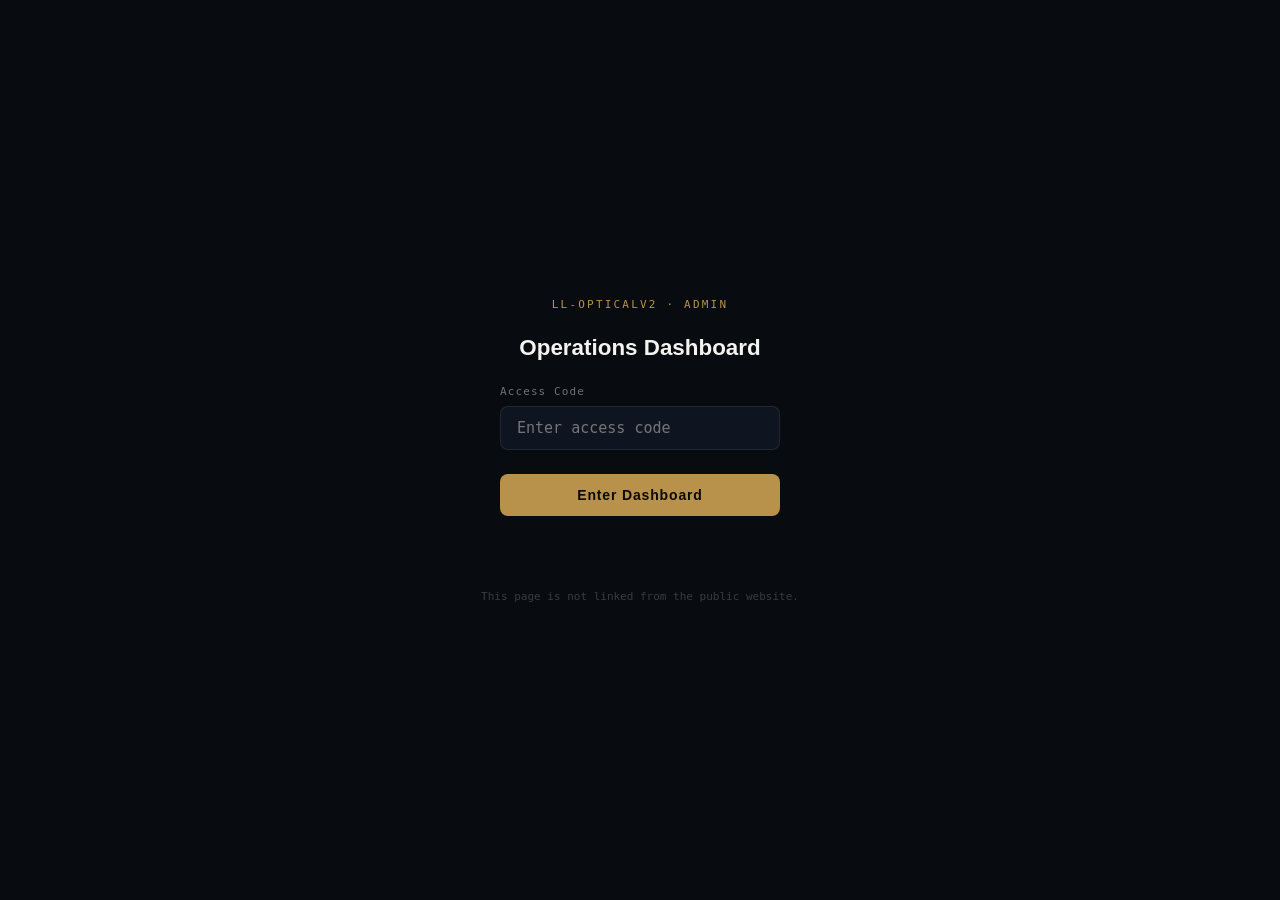
==== admin/admin.html @ 475ce943 "LL-OPTICALV2 Update Sat 06/27/2026 17:11:15.42" ====
<!DOCTYPE html>
<html lang="en">
<head>
<meta charset="UTF-8" />
<meta name="viewport" content="width=device-width, initial-scale=1.0" />
<meta name="robots" content="noindex, nofollow" />
<title>LL-OPTICALV2 · Clinic Operations Dashboard</title>
<style>
/* ================================================================
   IMPLEMENTATION_009 — Admin Dashboard
   Self-contained. Not linked from the public LP.
   Password gate → GAS data fetch → live metrics display.
================================================================ */

:root {
  --bg:       #080b10;
  --surface:  #0f1520;
  --border:   rgba(255,255,255,0.08);
  --gold:     #B8924A;
  --green:    #88BBA0;
  --blue:     #8BA8C8;
  --red:      #C87870;
  --white:    #f4f3ef;
  --muted:    rgba(255,255,255,0.42);
  --mono:     'SF Mono', 'Fira Code', 'Consolas', monospace;
  --sans:     -apple-system, 'Helvetica Neue', Arial, sans-serif;
}

*, *::before, *::after { box-sizing: border-box; margin: 0; padding: 0; }

body {
  background: var(--bg);
  color: var(--white);
  font-family: var(--sans);
  min-height: 100vh;
  display: flex;
  flex-direction: column;
}

/* ── PASSWORD GATE ── */
#gate {
  position: fixed;
  inset: 0;
  background: var(--bg);
  display: flex;
  flex-direction: column;
  align-items: center;
  justify-content: center;
  gap: 24px;
  z-index: 100;
}

.gate-logo {
  font-family: var(--mono);
  font-size: 11px;
  letter-spacing: 0.2em;
  color: var(--gold);
  text-transform: uppercase;
}

.gate-title {
  font-size: 1.4rem;
  font-weight: 600;
  color: var(--white);
}

.gate-field {
  display: flex;
  flex-direction: column;
  gap: 8px;
  width: 280px;
}

.gate-field label {
  font-size: 11px;
  letter-spacing: 0.1em;
  color: var(--muted);
  font-family: var(--mono);
}

.gate-field input {
  background: var(--surface);
  border: 1px solid var(--border);
  border-radius: 8px;
  padding: 12px 16px;
  color: var(--white);
  font-size: 15px;
  font-family: var(--mono);
  width: 100%;
  transition: border-color 0.2s;
}

.gate-field input:focus {
  outline: none;
  border-color: var(--gold);
}

.gate-btn {
  width: 280px;
  padding: 13px;
  background: var(--gold);
  color: #0a0a0a;
  border: none;
  border-radius: 8px;
  font-size: 14px;
  font-weight: 600;
  letter-spacing: 0.06em;
  cursor: pointer;
  transition: opacity 0.2s, transform 0.15s;
}
.gate-btn:hover { opacity: 0.88; transform: translateY(-1px); }

.gate-error {
  color: var(--red);
  font-size: 12px;
  font-family: var(--mono);
  text-align: center;
  min-height: 18px;
}

/* ── DASHBOARD LAYOUT ── */
#dashboard {
  display: none;
  flex: 1;
  flex-direction: column;
}

#dashboard.visible { display: flex; }

/* Top bar */
.dash-topbar {
  display: flex;
  align-items: center;
  justify-content: space-between;
  padding: 14px 24px;
  border-bottom: 1px solid var(--border);
  background: var(--surface);
  position: sticky;
  top: 0;
  z-index: 10;
}

.dash-brand {
  display: flex;
  align-items: center;
  gap: 12px;
}

.dash-brand-dot {
  width: 8px;
  height: 8px;
  border-radius: 50%;
  background: var(--green);
  box-shadow: 0 0 8px var(--green);
}

.dash-brand-name {
  font-family: var(--mono);
  font-size: 12px;
  letter-spacing: 0.14em;
  color: var(--gold);
}

.dash-brand-sub {
  font-size: 11px;
  color: var(--muted);
  margin-left: 4px;
}

.dash-topbar-right {
  display: flex;
  align-items: center;
  gap: 16px;
}

.dash-date {
  font-family: var(--mono);
  font-size: 11px;
  color: var(--muted);
}

.dash-refresh-btn {
  background: transparent;
  border: 1px solid var(--border);
  border-radius: 6px;
  color: var(--muted);
  font-family: var(--mono);
  font-size: 11px;
  letter-spacing: 0.08em;
  padding: 6px 14px;
  cursor: pointer;
  transition: border-color 0.2s, color 0.2s;
}
.dash-refresh-btn:hover { border-color: var(--gold); color: var(--gold); }

.dash-logout-btn {
  background: transparent;
  border: 1px solid var(--border);
  border-radius: 6px;
  color: var(--muted);
  font-size: 11px;
  padding: 6px 14px;
  cursor: pointer;
  transition: border-color 0.2s, color 0.2s;
}
.dash-logout-btn:hover { border-color: var(--red); color: var(--red); }

/* Main grid */
.dash-main {
  flex: 1;
  padding: 28px 24px;
  max-width: 1200px;
  width: 100%;
  margin: 0 auto;
}

/* Section headers */
.dash-section-title {
  font-family: var(--mono);
  font-size: 10px;
  letter-spacing: 0.18em;
  color: var(--muted);
  text-transform: uppercase;
  margin-bottom: 14px;
  display: flex;
  align-items: center;
  gap: 10px;
}
.dash-section-title::after {
  content: '';
  flex: 1;
  height: 1px;
  background: var(--border);
}

/* KPI cards */
.kpi-grid {
  display: grid;
  grid-template-columns: repeat(auto-fill, minmax(180px, 1fr));
  gap: 14px;
  margin-bottom: 32px;
}

.kpi-card {
  background: var(--surface);
  border: 1px solid var(--border);
  border-radius: 12px;
  padding: 18px 20px;
  display: flex;
  flex-direction: column;
  gap: 6px;
  transition: border-color 0.2s;
}
.kpi-card:hover { border-color: rgba(255,255,255,0.16); }

.kpi-label {
  font-family: var(--mono);
  font-size: 10px;
  letter-spacing: 0.12em;
  color: var(--muted);
  text-transform: uppercase;
}

.kpi-value {
  font-size: 2rem;
  font-weight: 700;
  line-height: 1;
  color: var(--white);
}

.kpi-value.accent-gold  { color: var(--gold);  }
.kpi-value.accent-green { color: var(--green); }
.kpi-value.accent-blue  { color: var(--blue);  }
.kpi-value.accent-red   { color: var(--red);   }

.kpi-sub {
  font-size: 11px;
  color: var(--muted);
}

/* Inquiry table */
.dash-table-wrap {
  background: var(--surface);
  border: 1px solid var(--border);
  border-radius: 12px;
  overflow: hidden;
  margin-bottom: 32px;
}

.dash-table {
  width: 100%;
  border-collapse: collapse;
  font-size: 13px;
}

.dash-table thead {
  background: rgba(255,255,255,0.03);
}

.dash-table th {
  text-align: left;
  padding: 12px 16px;
  font-family: var(--mono);
  font-size: 10px;
  letter-spacing: 0.12em;
  color: var(--muted);
  text-transform: uppercase;
  border-bottom: 1px solid var(--border);
  white-space: nowrap;
}

.dash-table td {
  padding: 11px 16px;
  border-bottom: 1px solid rgba(255,255,255,0.04);
  vertical-align: middle;
  color: rgba(255,255,255,0.82);
}

.dash-table tr:last-child td { border-bottom: none; }
.dash-table tr:hover td { background: rgba(255,255,255,0.025); }

/* Status badges */
.status-badge {
  font-family: var(--mono);
  font-size: 10px;
  letter-spacing: 0.08em;
  padding: 3px 10px;
  border-radius: 100px;
  border: 1px solid;
  white-space: nowrap;
}

.status-new        { color: var(--gold);  border-color: var(--gold);  background: rgba(184,146,74,0.08);  }
.status-contacted  { color: var(--blue);  border-color: var(--blue);  background: rgba(139,168,200,0.08); }
.status-scheduled  { color: var(--green); border-color: var(--green); background: rgba(136,187,160,0.08); }
.status-completed  { color: rgba(255,255,255,0.5); border-color: var(--border); }
.status-cancelled  { color: var(--red);   border-color: var(--red);   background: rgba(200,120,112,0.08); }

/* Service tags */
.service-tag {
  font-size: 11px;
  color: var(--blue);
}

/* Follow-up queue */
.followup-list {
  display: flex;
  flex-direction: column;
  gap: 10px;
  margin-bottom: 32px;
}

.followup-item {
  background: var(--surface);
  border: 1px solid var(--border);
  border-left: 3px solid var(--gold);
  border-radius: 8px;
  padding: 14px 18px;
  display: flex;
  align-items: center;
  justify-content: space-between;
  gap: 16px;
}

.followup-name {
  font-weight: 600;
  font-size: 14px;
}

.followup-meta {
  font-family: var(--mono);
  font-size: 11px;
  color: var(--muted);
  margin-top: 3px;
}

.followup-date {
  font-family: var(--mono);
  font-size: 11px;
  color: var(--gold);
  white-space: nowrap;
}

/* Summary box */
.summary-box {
  background: var(--surface);
  border: 1px solid var(--border);
  border-radius: 12px;
  padding: 22px 24px;
  margin-bottom: 32px;
}

.summary-grid {
  display: grid;
  grid-template-columns: repeat(auto-fill, minmax(200px, 1fr));
  gap: 16px;
  margin-top: 16px;
}

.summary-item {
  display: flex;
  align-items: center;
  justify-content: space-between;
  gap: 12px;
  font-size: 13px;
  padding: 8px 0;
  border-bottom: 1px solid var(--border);
}

.summary-item:last-child { border-bottom: none; }

.summary-item-label { color: var(--muted); }
.summary-item-value { font-weight: 600; font-family: var(--mono); }

/* Loading / empty states */
.dash-loading {
  display: flex;
  align-items: center;
  justify-content: center;
  padding: 48px;
  color: var(--muted);
  font-family: var(--mono);
  font-size: 12px;
  letter-spacing: 0.1em;
  gap: 10px;
}

.dash-spinner {
  width: 16px;
  height: 16px;
  border: 2px solid var(--border);
  border-top-color: var(--gold);
  border-radius: 50%;
  animation: spin 0.8s linear infinite;
}

@keyframes spin { to { transform: rotate(360deg); } }

.dash-empty {
  padding: 32px;
  text-align: center;
  color: var(--muted);
  font-size: 13px;
}

/* Report generate button */
.report-actions {
  display: flex;
  gap: 12px;
  flex-wrap: wrap;
  margin-bottom: 32px;
}

.report-btn {
  padding: 10px 20px;
  background: transparent;
  border: 1px solid var(--border);
  border-radius: 8px;
  color: var(--white);
  font-size: 13px;
  cursor: pointer;
  transition: border-color 0.2s, background 0.2s;
  display: flex;
  align-items: center;
  gap: 8px;
}
.report-btn:hover { border-color: var(--gold); background: rgba(184,146,74,0.06); }
.report-btn:active { transform: scale(0.98); }

.report-btn-icon { font-size: 16px; }

/* Character tag */
.eylotl-tag {
  display: inline-flex;
  align-items: center;
  gap: 6px;
  font-family: var(--mono);
  font-size: 10px;
  letter-spacing: 0.1em;
  color: var(--gold);
  padding: 4px 12px;
  border: 1px solid rgba(184,146,74,0.3);
  border-radius: 100px;
  background: rgba(184,146,74,0.06);
}

/* Responsive */
@media (max-width: 768px) {
  .dash-main { padding: 20px 16px; }
  .kpi-grid { grid-template-columns: repeat(2, 1fr); }
  .dash-table { font-size: 12px; }
  .dash-table th, .dash-table td { padding: 10px 12px; }
  .dash-topbar { flex-wrap: wrap; gap: 10px; }
}

@media (max-width: 480px) {
  .kpi-grid { grid-template-columns: 1fr 1fr; }
  .dash-table-wrap { overflow-x: auto; }
  .dash-table { min-width: 580px; }
}
</style>
</head>
<body>

<!-- ── PASSWORD GATE ── -->
<div id="gate" role="main" aria-labelledby="gate-title">
  <p class="gate-logo">LL-OPTICALV2 · ADMIN</p>
  <h1 class="gate-title" id="gate-title">Operations Dashboard</h1>
  <div class="gate-field">
    <label for="gatePassword">Access Code</label>
    <input type="password" id="gatePassword"
           placeholder="Enter access code"
           autocomplete="current-password"
           onkeydown="if(event.key==='Enter') gateSubmit()" />
  </div>
  <button class="gate-btn" onclick="gateSubmit()">Enter Dashboard</button>
  <p class="gate-error" id="gateError" role="alert" aria-live="polite"></p>
  <p style="font-size:11px;color:rgba(255,255,255,0.2);font-family:var(--mono);margin-top:8px;">
    This page is not linked from the public website.
  </p>
</div>

<!-- ── DASHBOARD ── -->
<div id="dashboard" role="main" aria-label="Clinic Operations Dashboard">

  <!-- Top bar -->
  <div class="dash-topbar">
    <div class="dash-brand">
      <div class="dash-brand-dot"></div>
      <span class="dash-brand-name">LL-OPTICALV2</span>
      <span class="dash-brand-sub">· Clinic Operations</span>
    </div>
    <div class="dash-topbar-right">
      <span class="dash-date" id="dashDate"></span>
      <span class="eylotl-tag">EYLOTL™ Reporting</span>
      <button class="dash-refresh-btn" onclick="loadDashboard()">↺ Refresh</button>
      <button class="dash-logout-btn" onclick="gateLogout()">Sign Out</button>
    </div>
  </div>

  <!-- Main content -->
  <div class="dash-main">

    <!-- Today's KPIs -->
    <p class="dash-section-title">Today's Activity</p>
    <div class="kpi-grid" id="kpiGrid">
      <div class="dash-loading"><div class="dash-spinner"></div> Loading…</div>
    </div>

    <!-- System Health (E009-020) -->
    <p class="dash-section-title">System Health</p>
    <div class="kpi-grid" id="healthGrid">
      <div class="dash-loading"><div class="dash-spinner"></div> Loading…</div>
    </div>

    <!-- Report actions -->
    <p class="dash-section-title">Reports</p>
    <div class="report-actions">
      <button class="report-btn" onclick="triggerDailySummary()">
        <span class="report-btn-icon">📋</span> Generate Daily Summary
      </button>
      <button class="report-btn" onclick="triggerWeeklySummary()">
        <span class="report-btn-icon">📊</span> Generate Weekly Report
      </button>
      <button class="report-btn" onclick="openGoogleSheet()">
        <span class="report-btn-icon">📗</span> Open Google Sheet
      </button>
      <button class="report-btn" onclick="triggerExportPDF()">
        <span class="report-btn-icon">📄</span> Export PDF Report
      </button>
    </div>

    <!-- Recent inquiries -->
    <p class="dash-section-title">Recent Inquiries</p>
    <div class="dash-table-wrap">
      <table class="dash-table" id="inquiriesTable" aria-label="Recent patient inquiries">
        <thead>
          <tr>
            <th>InquiryID</th>
            <th>Time</th>
            <th>Name</th>
            <th>Phone</th>
            <th>Service</th>
            <th>Source</th>
            <th>Status</th>
          </tr>
        </thead>
        <tbody id="inquiriesBody">
          <tr><td colspan="7" class="dash-empty">Loading inquiries…</td></tr>
        </tbody>
      </table>
    </div>

    <!-- Follow-up queue -->
    <p class="dash-section-title">Follow-Up Queue</p>
    <div class="followup-list" id="followupList">
      <div class="dash-loading"><div class="dash-spinner"></div> Loading…</div>
    </div>

    <!-- Recent Reports -->
    <p class="dash-section-title">Recent Reports</p>
    <div class="dash-table-wrap">
      <table class="dash-table" aria-label="Generated reports">
        <thead>
          <tr><th>ReportID</th><th>Date</th><th>Type</th><th>Inquiries</th><th>Doc Link</th></tr>
        </thead>
        <tbody id="reportsBody">
          <tr><td colspan="5" class="dash-empty">Loading reports…</td></tr>
        </tbody>
      </table>
    </div>

    <!-- Audit Log -->
    <p class="dash-section-title">Audit Log</p>
    <div class="dash-table-wrap">
      <table class="dash-table" aria-label="System audit log">
        <thead>
          <tr><th>Time</th><th>Action</th><th>User</th><th>Details</th></tr>
        </thead>
        <tbody id="auditBody">
          <tr><td colspan="4" class="dash-empty">Loading audit log…</td></tr>
        </tbody>
      </table>
    </div>

  </div><!-- /.dash-main -->
</div><!-- /#dashboard -->

<script>
/* ================================================================
   IMPLEMENTATION_009 — Admin Dashboard Script (009-B)
   Synced to deployed Sheet: Inquiries / Appointments / Reports /
   Analytics / FollowUps / AuditLog / Settings
================================================================ */
'use strict';

/* ── CONFIG — paste your deployed /exec URL here ── */
const GAS_ENDPOINT = 'YOUR_GAS_ENDPOINT_URL_HERE';
const SHEET_URL    = 'YOUR_GOOGLE_SHEET_URL_HERE';
const ACCESS_CODE  = 'lloptical2024'; /* change before deploying */
const SESSION_KEY  = 'llop_admin_session';

/* ── Gate ── */
function gateSubmit() {
  const input = document.getElementById('gatePassword');
  const err   = document.getElementById('gateError');
  if (input.value === ACCESS_CODE) {
    sessionStorage.setItem(SESSION_KEY, '1');
    document.getElementById('gate').style.display = 'none';
    document.getElementById('dashboard').classList.add('visible');
    initDashboard();
  } else {
    err.textContent = 'Incorrect access code.';
    input.value = '';
    input.focus();
    setTimeout(() => { err.textContent = ''; }, 3000);
  }
}

function gateLogout() {
  sessionStorage.removeItem(SESSION_KEY);
  location.reload();
}

window.addEventListener('DOMContentLoaded', () => {
  if (sessionStorage.getItem(SESSION_KEY)) {
    document.getElementById('gate').style.display = 'none';
    document.getElementById('dashboard').classList.add('visible');
    initDashboard();
  }
});

function initDashboard() {
  document.getElementById('dashDate').textContent =
    new Date().toLocaleDateString('en-PH', { weekday:'short', year:'numeric', month:'long', day:'numeric' });
  loadDashboard();
}

function loadDashboard() {
  const gasReady = GAS_ENDPOINT && GAS_ENDPOINT !== 'YOUR_GAS_ENDPOINT_URL_HERE';
  if (!gasReady) { renderPlaceholderData(); return; }

  fetch(`${GAS_ENDPOINT}?action=getDashboard`)
    .then(r => r.json())
    .then(data => {
      renderKPIs(data.kpis || {});
      renderHealth(data.health || {});
      renderInquiries(data.inquiries || []);
      renderFollowups(data.followups || []);
      renderReports(data.recentReports || []);
      renderAuditLog(data.auditEntries || []);
    })
    .catch(() => renderPlaceholderData());
}

/* ── KPI Cards ── */
function renderKPIs(k) {
  const grid = document.getElementById('kpiGrid');
  const cards = [
    { label:'Today\'s Inquiries',  value: k.totalInquiries   ?? '—', accent:'accent-gold'  },
    { label:'Confirmed',           value: k.confirmed         ?? '—', accent:'accent-green' },
    { label:'Pending Follow-Ups',  value: k.pendingFollowups  ?? '—', accent:'accent-gold'  },
    { label:'Cancelled',           value: k.cancelled         ?? '—', accent:'accent-red'   },
    { label:'Frame Consults',      value: k.frameConsults     ?? '—', accent:''             },
    { label:'Pediatric',           value: k.pediatric         ?? '—', accent:''             },
    { label:'Sports & Active',     value: k.sports            ?? '—', accent:''             },
    { label:'Weekly Total',        value: k.weeklyInquiries   ?? '—', accent:'accent-blue'  },
  ];
  grid.innerHTML = cards.map(c => `
    <div class="kpi-card">
      <span class="kpi-label">${c.label}</span>
      <span class="kpi-value ${c.accent}">${c.value}</span>
    </div>
  `).join('');
}

/* ── System Health (E009-020) ── */
function renderHealth(h) {
  const el = document.getElementById('healthGrid');
  if (!el) return;
  const rate  = h.successRate ?? 100;
  const color = rate >= 95 ? 'var(--green)' : rate >= 80 ? 'var(--gold)' : 'var(--red)';
  el.innerHTML = `
    <div class="kpi-card">
      <span class="kpi-label">Success Rate</span>
      <span class="kpi-value" style="color:${color}">${rate}%</span>
    </div>
    <div class="kpi-card">
      <span class="kpi-label">Reports Generated</span>
      <span class="kpi-value">${h.reportsGenerated ?? '—'}</span>
    </div>
    <div class="kpi-card">
      <span class="kpi-label">Chat Alerts Sent</span>
      <span class="kpi-value">${h.chatAlertsSent ?? '—'}</span>
    </div>
    <div class="kpi-card">
      <span class="kpi-label">Audit Events</span>
      <span class="kpi-value">${h.totalAuditEvents ?? '—'}</span>
    </div>
    <div class="kpi-card">
      <span class="kpi-label">Errors</span>
      <span class="kpi-value ${(h.errorCount||0) > 0 ? 'accent-red' : 'accent-green'}">${h.errorCount ?? 0}</span>
    </div>
    <div class="kpi-card">
      <span class="kpi-label">Last Report</span>
      <span class="kpi-value" style="font-size:0.9rem">${formatTime(h.lastReportAt) || '—'}</span>
      <span class="kpi-sub">Version ${h.version || '009'}</span>
    </div>
  `;
}

/* ── Inquiries Table — synced to real columns ── */
function renderInquiries(rows) {
  const tbody = document.getElementById('inquiriesBody');
  if (!rows.length) {
    tbody.innerHTML = '<tr><td colspan="7" class="dash-empty">No inquiries yet today.</td></tr>';
    return;
  }
  tbody.innerHTML = rows.map(r => `
    <tr>
      <td style="font-family:var(--mono);font-size:10px;color:var(--muted)">${sanitize(r.inquiryId)}</td>
      <td style="font-family:var(--mono);font-size:11px;color:var(--muted)">${formatTime(r.timestamp)}</td>
      <td><strong>${sanitize(r.name)}</strong></td>
      <td style="font-family:var(--mono);font-size:12px">${sanitize(r.phone)}</td>
      <td><span class="service-tag">${sanitize(r.service)}</span></td>
      <td style="font-family:var(--mono);font-size:11px">${sanitize(r.source)}</td>
      <td><span class="status-badge status-${(r.status||'new').toLowerCase()}">${sanitize(r.status||'New')}</span></td>
    </tr>
  `).join('');
}

/* ── Follow-Up Queue — synced to real columns ── */
function renderFollowups(items) {
  const list = document.getElementById('followupList');
  if (!items.length) {
    list.innerHTML = '<div class="dash-empty">No pending follow-ups.</div>';
    return;
  }
  list.innerHTML = items.map(f => `
    <div class="followup-item">
      <div>
        <div class="followup-name">${sanitize(f.name)}</div>
        <div class="followup-meta">${sanitize(f.notes||f.reason||'—')} · ${sanitize(f.phone)} · ${sanitize(f.inquiryId)}</div>
      </div>
      <div>
        <div class="followup-date">${sanitize(f.dueDate)}</div>
        <div style="font-size:10px;color:var(--muted);text-align:right;margin-top:3px">${sanitize(f.assignedTo||'Unassigned')}</div>
      </div>
    </div>
  `).join('');
}

/* ── Reports Tab ── */
function renderReports(rows) {
  const el = document.getElementById('reportsBody');
  if (!el) return;
  if (!rows.length) {
    el.innerHTML = '<tr><td colspan="5" class="dash-empty">No reports generated yet.</td></tr>';
    return;
  }
  el.innerHTML = rows.map(r => `
    <tr>
      <td style="font-family:var(--mono);font-size:10px;color:var(--muted)">${sanitize(r.reportId)}</td>
      <td>${sanitize(r.date)}</td>
      <td><span class="status-badge status-scheduled">${sanitize(r.type)}</span></td>
      <td>${sanitize(r.inquiries)}</td>
      <td>${r.notes ? `<a href="${sanitize(r.notes)}" target="_blank" style="color:var(--gold);font-size:11px">Open Doc →</a>` : '—'}</td>
    </tr>
  `).join('');
}

/* ── Audit Log ── */
function renderAuditLog(entries) {
  const el = document.getElementById('auditBody');
  if (!el) return;
  if (!entries.length) {
    el.innerHTML = '<tr><td colspan="5" class="dash-empty">No audit events yet.</td></tr>';
    return;
  }
  el.innerHTML = entries.map(e => `
    <tr>
      <td style="font-family:var(--mono);font-size:10px;color:var(--muted)">${formatTime(e.timestamp)}</td>
      <td style="font-family:var(--mono);font-size:11px">${sanitize(e.action)}</td>
      <td style="font-size:11px;color:var(--muted)">${sanitize(e.user)}</td>
      <td style="font-size:12px">${sanitize(e.details)}</td>
    </tr>
  `).join('');
}

/* ── Placeholder (GAS not configured) ── */
function renderPlaceholderData() {
  renderKPIs({});
  renderHealth({});
  renderInquiries([]);
  renderFollowups([]);
  renderReports([]);
  renderAuditLog([]);
  document.getElementById('kpiGrid').insertAdjacentHTML('afterbegin', `
    <div style="grid-column:1/-1;padding:16px;background:rgba(184,146,74,0.08);
                border:1px solid rgba(184,146,74,0.25);border-radius:8px;
                font-family:var(--mono);font-size:11px;color:var(--gold);
                letter-spacing:0.06em;line-height:1.9;">
      ⚙ GAS_ENDPOINT not configured.<br>
      Deploy gas_e009.gs → paste /exec URL into admin.html and script.js.<br>
      Run initializeSheets() then installTriggers() in GAS editor.
    </div>
  `);
}

/* ── Report actions ── */
function triggerGasAction(action, label) {
  const gasReady = GAS_ENDPOINT && GAS_ENDPOINT !== 'YOUR_GAS_ENDPOINT_URL_HERE';
  if (!gasReady) { alert('Configure GAS_ENDPOINT first.'); return; }
  const btn = event.currentTarget;
  const orig = btn.innerHTML;
  btn.innerHTML = '<div class="dash-spinner" style="width:14px;height:14px;margin:0 auto"></div>';
  btn.disabled = true;
  fetch(`${GAS_ENDPOINT}?action=${action}`)
    .then(r => r.json())
    .then(d => {
      const msg = d.message || d.url || (d.success ? 'Done.' : 'Check GAS logs.');
      alert(`${label}: ${msg}`);
      if (d.success) loadDashboard(); // refresh after successful action
    })
    .catch(() => alert('Error contacting GAS. Check endpoint and deployment.'))
    .finally(() => { btn.innerHTML = orig; btn.disabled = false; });
}

function triggerDailySummary()  { triggerGasAction('generateDailySummary',  'Daily Summary');  }
function triggerWeeklySummary() { triggerGasAction('generateWeeklySummary', 'Weekly Report');  }
function triggerExportPDF()     { triggerGasAction('exportDailyReportPDF',  'PDF Export');     }
function openGoogleSheet() {
  if (SHEET_URL && SHEET_URL !== 'YOUR_GOOGLE_SHEET_URL_HERE') {
    window.open(SHEET_URL, '_blank');
  } else {
    alert('Set SHEET_URL in admin.html to your Google Sheet URL.');
  }
}

/* ── Utilities ── */
function formatTime(iso) {
  if (!iso) return '—';
  try { return new Date(iso).toLocaleTimeString('en-PH', { hour:'2-digit', minute:'2-digit' }); }
  catch { return String(iso); }
}

function sanitize(str) {
  if (str === null || str === undefined) return '—';
  return String(str).replace(/&/g,'&amp;').replace(/</g,'&lt;').replace(/>/g,'&gt;').replace(/"/g,'&quot;');
}

/* ── Gate ── */
function gateSubmit() {
  const input = document.getElementById('gatePassword');
  const err   = document.getElementById('gateError');
  if (input.value === ACCESS_CODE) {
    sessionStorage.setItem(SESSION_KEY, '1');
    document.getElementById('gate').style.display      = 'none';
    document.getElementById('dashboard').classList.add('visible');
    initDashboard();
  } else {
    err.textContent = 'Incorrect access code.';
    input.value = '';
    input.focus();
    setTimeout(() => { err.textContent = ''; }, 3000);
  }
}

function gateLogout() {
  sessionStorage.removeItem(SESSION_KEY);
  location.reload();
}

/* Auto-restore session within same browser tab */
window.addEventListener('DOMContentLoaded', () => {
  if (sessionStorage.getItem(SESSION_KEY)) {
    document.getElementById('gate').style.display      = 'none';
    document.getElementById('dashboard').classList.add('visible');
    initDashboard();
  }
});

/* ── Dashboard init ── */
function initDashboard() {
  /* Show today's date in topbar */
  const now = new Date();
  document.getElementById('dashDate').textContent =
    now.toLocaleDateString('en-PH', { weekday:'short', year:'numeric', month:'long', day:'numeric' });
  loadDashboard();
}

function loadDashboard() {
  const gasReady = GAS_ENDPOINT && GAS_ENDPOINT !== 'YOUR_GAS_ENDPOINT_URL_HERE';

  if (!gasReady) {
    renderPlaceholderData();
    return;
  }

  fetch(`${GAS_ENDPOINT}?action=getDashboard`)
    .then(r => r.json())
    .then(data => {
      renderKPIs(data.kpis || {});
      renderInquiries(data.inquiries || []);
      renderFollowups(data.followups || []);
      renderSummary(data.summary || {});
    })
    .catch(() => renderPlaceholderData());
}

/* ── Render KPI cards ── */
function renderKPIs(kpis) {
  const grid = document.getElementById('kpiGrid');
  const cards = [
    { label:'Total Inquiries',    value: kpis.totalInquiries    ?? '—', accent:'accent-gold' },
    { label:'Appointments Req.',  value: kpis.appointments      ?? '—', accent:'accent-blue' },
    { label:'Confirmed',          value: kpis.confirmed         ?? '—', accent:'accent-green' },
    { label:'Pending Follow-ups', value: kpis.pendingFollowups  ?? '—', accent:'accent-gold' },
    { label:'Frame Consults',     value: kpis.frameConsults     ?? '—', accent:'' },
    { label:'Pediatric Inquiries',value: kpis.pediatric         ?? '—', accent:'' },
    { label:'Sports/Active',      value: kpis.sports            ?? '—', accent:'' },
    { label:'Cancelled',          value: kpis.cancelled         ?? '—', accent:'accent-red' },
  ];

  grid.innerHTML = cards.map(c => `
    <div class="kpi-card">
      <span class="kpi-label">${c.label}</span>
      <span class="kpi-value ${c.accent}">${c.value}</span>
    </div>
  `).join('');
}

/* ── Render inquiries table ── */
function renderInquiries(rows) {
  const tbody = document.getElementById('inquiriesBody');
  if (!rows.length) {
    tbody.innerHTML = '<tr><td colspan="6" class="dash-empty">No inquiries yet today.</td></tr>';
    return;
  }
  tbody.innerHTML = rows.map(r => `
    <tr>
      <td style="font-family:var(--mono);font-size:11px;color:var(--muted)">${formatTime(r.timestamp)}</td>
      <td><strong>${sanitize(r.name)}</strong></td>
      <td style="font-family:var(--mono);font-size:12px">${sanitize(r.phone)}</td>
      <td><span class="service-tag">${sanitize(r.reason)}</span></td>
      <td style="font-family:var(--mono);font-size:12px">${sanitize(r.preferredDate)}</td>
      <td><span class="status-badge status-${(r.status||'new').toLowerCase()}">${sanitize(r.status||'New')}</span></td>
    </tr>
  `).join('');
}

/* ── Render follow-up queue ── */
function renderFollowups(items) {
  const list = document.getElementById('followupList');
  if (!items.length) {
    list.innerHTML = '<div class="dash-empty">No pending follow-ups.</div>';
    return;
  }
  list.innerHTML = items.map(f => `
    <div class="followup-item">
      <div>
        <div class="followup-name">${sanitize(f.name)}</div>
        <div class="followup-meta">${sanitize(f.reason)} · ${sanitize(f.phone)}</div>
      </div>
      <div class="followup-date">${sanitize(f.followUpDate)}</div>
    </div>
  `).join('');
}

/* ── Render daily summary ── */
function renderSummary(s) {
  const grid = document.getElementById('summaryGrid');
  const items = [
    ['Total Inquiries',         s.totalInquiries    ?? 0],
    ['Appointments Requested',  s.appointments      ?? 0],
    ['Confirmed',               s.confirmed         ?? 0],
    ['Walk-ins Recorded',       s.walkins           ?? 0],
    ['Frame Consultations',     s.frameConsults     ?? 0],
    ['Pediatric Inquiries',     s.pediatric         ?? 0],
    ['Sports Vision',           s.sports            ?? 0],
    ['Pending Follow-ups',      s.pendingFollowups  ?? 0],
    ['Completed Follow-ups',    s.completedFollowups?? 0],
    ['Cancelled Requests',      s.cancelled         ?? 0],
  ];

  grid.innerHTML = `<div style="grid-column:1/-1">` +
    items.map(([label, val]) => `
      <div class="summary-item">
        <span class="summary-item-label">${label}</span>
        <span class="summary-item-value">${val}</span>
      </div>
    `).join('') + `</div>`;
}

/* ── Placeholder data (shown when GAS not configured) ── */
function renderPlaceholderData() {
  renderKPIs({ totalInquiries:0, appointments:0, confirmed:0, pendingFollowups:0 });
  renderInquiries([]);
  renderFollowups([]);
  renderSummary({});

  /* Show setup notice */
  const grid = document.getElementById('kpiGrid');
  grid.insertAdjacentHTML('afterbegin', `
    <div style="grid-column:1/-1;padding:16px;background:rgba(184,146,74,0.08);
                border:1px solid rgba(184,146,74,0.25);border-radius:8px;
                font-family:var(--mono);font-size:11px;color:var(--gold);
                letter-spacing:0.06em;line-height:1.7;margin-bottom:4px;">
      ⚙ GAS_ENDPOINT not configured.<br>
      Deploy gas_e009.gs → paste /exec URL into admin.html and script.js.<br>
      See gas_e009.js for full setup instructions.
    </div>
  `);
}

/* ── Report triggers (call GAS actions) ── */
function triggerGasAction(action, label) {
  const gasReady = GAS_ENDPOINT && GAS_ENDPOINT !== 'YOUR_GAS_ENDPOINT_URL_HERE';
  if (!gasReady) { alert('Configure GAS_ENDPOINT first.'); return; }
  const btn = event.currentTarget;
  const original = btn.innerHTML;
  btn.innerHTML = '<div class="dash-spinner" style="width:14px;height:14px;margin:0 auto"></div>';
  btn.disabled = true;
  fetch(`${GAS_ENDPOINT}?action=${action}`)
    .then(r => r.json())
    .then(d => { alert(`${label}: ${d.message || 'Done.'}`); })
    .catch(() => { alert('Error contacting GAS. Check endpoint.'); })
    .finally(() => { btn.innerHTML = original; btn.disabled = false; });
}

function triggerDailySummary() {
  triggerGasAction('generateDailySummary', 'Daily Summary');
}
function triggerWeeklySummary() {
  triggerGasAction('generateWeeklySummary', 'Weekly Report');
}
function triggerExportPDF() {
  triggerGasAction('exportDailyReportPDF', 'PDF Export');
}
function openGoogleSheet() {
  if (SHEET_URL && SHEET_URL !== 'YOUR_GOOGLE_SHEET_URL_HERE') {
    window.open(SHEET_URL, '_blank');
  } else {
    alert('Set SHEET_URL in admin.html after creating your Google Sheet.');
  }
}

/* ── Utilities ── */
function formatTime(iso) {
  if (!iso) return '—';
  try {
    return new Date(iso).toLocaleTimeString('en-PH', { hour:'2-digit', minute:'2-digit' });
  } catch { return iso; }
}

function sanitize(str) {
  if (!str) return '—';
  return String(str)
    .replace(/&/g,'&amp;')
    .replace(/</g,'&lt;')
    .replace(/>/g,'&gt;')
    .replace(/"/g,'&quot;');
}
</script>
</body>
</html>
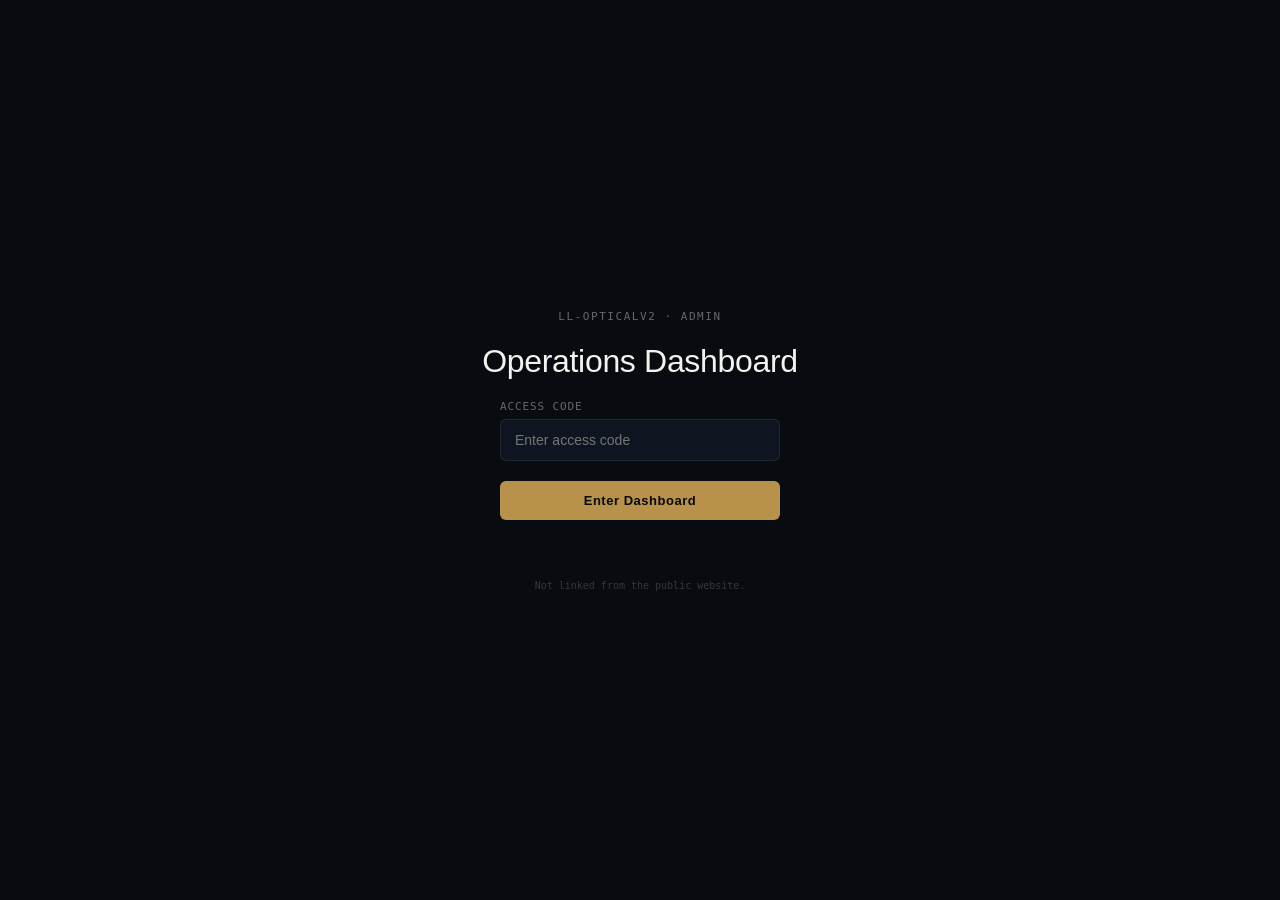
==== commit e13fe8f3: "LL-OPTICALV2 Update Sun 06/28/2026 21:23:52.90" ====
--- a/admin/admin.html
+++ b/admin/admin.html
@@ -7,34 +7,47 @@
 <title>LL-OPTICALV2 · Clinic Operations Dashboard</title>
 <style>
 /* ================================================================
-   IMPLEMENTATION_009 — Admin Dashboard
-   Self-contained. Not linked from the public LP.
-   Password gate → GAS data fetch → live metrics display.
+   IMPLEMENTATION_011 — Admin Dashboard v011
+   Upgrades over 009-B:
+   + Tab navigation (Overview / Inquiries / Notifications / Analytics / Reports / Log)
+   + Notifications panel (live from Notifications tab)
+   + Analytics panel (metric charts via SVG sparklines)
+   + Confirm/Cancel appointment actions inline
+   + Status filter on Inquiries table
+   + Auto-refresh every 5 minutes
+   + Email + patient email health KPIs
+   + Follow-up overdue highlighting
+   + Full GAS 009-C endpoint wiring
 ================================================================ */
 
 :root {
-  --bg:       #080b10;
-  --surface:  #0f1520;
-  --border:   rgba(255,255,255,0.08);
-  --gold:     #B8924A;
-  --green:    #88BBA0;
-  --blue:     #8BA8C8;
-  --red:      #C87870;
-  --white:    #f4f3ef;
-  --muted:    rgba(255,255,255,0.42);
-  --mono:     'SF Mono', 'Fira Code', 'Consolas', monospace;
-  --sans:     -apple-system, 'Helvetica Neue', Arial, sans-serif;
-}
-
-*, *::before, *::after { box-sizing: border-box; margin: 0; padding: 0; }
+  --bg:        #080b10;
+  --surface:   #0f1520;
+  --surface2:  #141c28;
+  --border:    rgba(255,255,255,0.08);
+  --border2:   rgba(255,255,255,0.04);
+  --gold:      #B8924A;
+  --green:     #88BBA0;
+  --blue:      #8BA8C8;
+  --rose:      #C8A0B4;
+  --red:       #C87870;
+  --white:     #f4f3ef;
+  --muted:     rgba(255,255,255,0.38);
+  --muted2:    rgba(255,255,255,0.18);
+  --mono:      'SF Mono','Fira Code','Consolas',monospace;
+  --sans:      -apple-system,'Helvetica Neue',Arial,sans-serif;
+  --ease:      cubic-bezier(0.25,0.46,0.45,0.94);
+  --nav-h:     56px;
+}
+
+*,*::before,*::after { box-sizing:border-box; margin:0; padding:0; }
 
 body {
   background: var(--bg);
   color: var(--white);
   font-family: var(--sans);
   min-height: 100vh;
-  display: flex;
-  flex-direction: column;
+  -webkit-font-smoothing: antialiased;
 }
 
 /* ── PASSWORD GATE ── */
@@ -46,186 +59,230 @@
   flex-direction: column;
   align-items: center;
   justify-content: center;
-  gap: 24px;
-  z-index: 100;
-}
-
+  gap: 20px;
+  z-index: 200;
+}
 .gate-logo {
   font-family: var(--mono);
   font-size: 11px;
-  letter-spacing: 0.2em;
-  color: var(--gold);
+  letter-spacing: 0.14em;
+  color: var(--muted);
   text-transform: uppercase;
 }
-
 .gate-title {
-  font-size: 1.4rem;
-  font-weight: 600;
-  color: var(--white);
-}
-
+  font-size: clamp(1.4rem, 3vw, 2rem);
+  font-weight: 300;
+  letter-spacing: -0.01em;
+}
 .gate-field {
   display: flex;
   flex-direction: column;
-  gap: 8px;
+  gap: 6px;
   width: 280px;
 }
-
 .gate-field label {
   font-size: 11px;
-  letter-spacing: 0.1em;
+  font-family: var(--mono);
+  letter-spacing: 0.08em;
   color: var(--muted);
-  font-family: var(--mono);
-}
-
+  text-transform: uppercase;
+}
 .gate-field input {
   background: var(--surface);
   border: 1px solid var(--border);
-  border-radius: 8px;
-  padding: 12px 16px;
+  border-radius: 6px;
+  padding: 12px 14px;
   color: var(--white);
-  font-size: 15px;
-  font-family: var(--mono);
+  font-size: 14px;
   width: 100%;
-  transition: border-color 0.2s;
-}
-
-.gate-field input:focus {
   outline: none;
-  border-color: var(--gold);
-}
-
+  transition: border-color 0.2s var(--ease);
+}
+.gate-field input:focus { border-color: var(--gold); }
 .gate-btn {
+  background: var(--gold);
+  color: #08090a;
+  border: none;
+  border-radius: 6px;
+  padding: 12px 32px;
+  font-size: 13px;
+  font-weight: 600;
+  letter-spacing: 0.04em;
+  cursor: pointer;
   width: 280px;
-  padding: 13px;
-  background: var(--gold);
-  color: #0a0a0a;
-  border: none;
-  border-radius: 8px;
-  font-size: 14px;
-  font-weight: 600;
-  letter-spacing: 0.06em;
-  cursor: pointer;
-  transition: opacity 0.2s, transform 0.15s;
-}
-.gate-btn:hover { opacity: 0.88; transform: translateY(-1px); }
-
+  transition: opacity 0.2s var(--ease);
+}
+.gate-btn:hover { opacity: 0.85; }
 .gate-error {
+  font-size: 12px;
   color: var(--red);
-  font-size: 12px;
-  font-family: var(--mono);
-  text-align: center;
-  min-height: 18px;
-}
-
-/* ── DASHBOARD LAYOUT ── */
+  font-family: var(--mono);
+  min-height: 16px;
+}
+
+/* ── DASHBOARD SHELL ── */
 #dashboard {
   display: none;
-  flex: 1;
+  min-height: 100vh;
   flex-direction: column;
 }
-
 #dashboard.visible { display: flex; }
 
-/* Top bar */
+/* ── TOP BAR ── */
 .dash-topbar {
+  position: sticky;
+  top: 0;
+  z-index: 50;
+  height: var(--nav-h);
+  background: rgba(8,11,16,0.92);
+  backdrop-filter: blur(16px);
+  -webkit-backdrop-filter: blur(16px);
+  border-bottom: 1px solid var(--border);
   display: flex;
   align-items: center;
   justify-content: space-between;
-  padding: 14px 24px;
-  border-bottom: 1px solid var(--border);
-  background: var(--surface);
-  position: sticky;
-  top: 0;
-  z-index: 10;
-}
-
+  padding: 0 24px;
+  gap: 16px;
+}
 .dash-brand {
   display: flex;
   align-items: center;
-  gap: 12px;
-}
-
+  gap: 8px;
+}
 .dash-brand-dot {
-  width: 8px;
-  height: 8px;
+  width: 7px; height: 7px;
   border-radius: 50%;
   background: var(--green);
-  box-shadow: 0 0 8px var(--green);
-}
-
+  box-shadow: 0 0 6px var(--green);
+  animation: pulse-dot 3s ease-in-out infinite;
+}
+@keyframes pulse-dot {
+  0%,100% { opacity:1; } 50% { opacity:0.4; }
+}
 .dash-brand-name {
   font-family: var(--mono);
   font-size: 12px;
-  letter-spacing: 0.14em;
-  color: var(--gold);
-}
-
+  letter-spacing: 0.1em;
+  color: var(--white);
+}
 .dash-brand-sub {
+  font-family: var(--mono);
   font-size: 11px;
   color: var(--muted);
-  margin-left: 4px;
-}
-
+}
 .dash-topbar-right {
   display: flex;
   align-items: center;
-  gap: 16px;
-}
-
+  gap: 12px;
+  flex-wrap: wrap;
+}
 .dash-date {
   font-family: var(--mono);
   font-size: 11px;
   color: var(--muted);
 }
-
-.dash-refresh-btn {
-  background: transparent;
+.eylotl-tag {
+  font-family: var(--mono);
+  font-size: 10px;
+  letter-spacing: 0.1em;
+  color: var(--gold);
+  background: rgba(184,146,74,0.1);
+  border: 1px solid rgba(184,146,74,0.2);
+  border-radius: 4px;
+  padding: 3px 8px;
+}
+.dash-topbar-btn {
+  background: var(--surface);
   border: 1px solid var(--border);
-  border-radius: 6px;
+  border-radius: 5px;
+  color: var(--white);
+  font-size: 11px;
+  font-family: var(--mono);
+  padding: 5px 12px;
+  cursor: pointer;
+  transition: border-color 0.2s var(--ease), background 0.2s var(--ease);
+}
+.dash-topbar-btn:hover { border-color: rgba(255,255,255,0.22); background: var(--surface2); }
+.dash-topbar-btn.danger:hover { border-color: var(--red); color: var(--red); }
+.auto-refresh-status {
+  font-family: var(--mono);
+  font-size: 10px;
+  color: var(--muted2);
+}
+
+/* ── TAB NAV ── */
+.dash-tabnav {
+  display: flex;
+  gap: 0;
+  border-bottom: 1px solid var(--border);
+  padding: 0 24px;
+  background: var(--surface);
+  overflow-x: auto;
+  scrollbar-width: none;
+}
+.dash-tabnav::-webkit-scrollbar { display: none; }
+.dash-tab {
+  font-size: 12px;
+  font-family: var(--mono);
+  letter-spacing: 0.06em;
   color: var(--muted);
-  font-family: var(--mono);
-  font-size: 11px;
-  letter-spacing: 0.08em;
-  padding: 6px 14px;
+  padding: 14px 18px;
+  border: none;
+  border-bottom: 2px solid transparent;
+  background: none;
   cursor: pointer;
-  transition: border-color 0.2s, color 0.2s;
-}
-.dash-refresh-btn:hover { border-color: var(--gold); color: var(--gold); }
-
-.dash-logout-btn {
-  background: transparent;
-  border: 1px solid var(--border);
-  border-radius: 6px;
-  color: var(--muted);
-  font-size: 11px;
-  padding: 6px 14px;
-  cursor: pointer;
-  transition: border-color 0.2s, color 0.2s;
-}
-.dash-logout-btn:hover { border-color: var(--red); color: var(--red); }
-
-/* Main grid */
+  transition: color 0.18s var(--ease), border-color 0.18s var(--ease);
+  white-space: nowrap;
+  position: relative;
+}
+.dash-tab:hover { color: var(--white); }
+.dash-tab.active {
+  color: var(--white);
+  border-bottom-color: var(--gold);
+}
+.dash-tab .tab-badge {
+  display: inline-flex;
+  align-items: center;
+  justify-content: center;
+  min-width: 16px;
+  height: 16px;
+  background: var(--gold);
+  color: #08090a;
+  border-radius: 8px;
+  font-size: 9px;
+  font-weight: 700;
+  padding: 0 4px;
+  margin-left: 6px;
+  vertical-align: middle;
+}
+
+/* ── MAIN CONTENT ── */
 .dash-main {
-  flex: 1;
   padding: 28px 24px;
-  max-width: 1200px;
+  max-width: 1280px;
   width: 100%;
   margin: 0 auto;
-}
-
-/* Section headers */
+  flex: 1;
+}
+
+/* ── TAB PANELS ── */
+.dash-panel { display: none; }
+.dash-panel.active { display: block; }
+
+/* ── SECTION TITLES ── */
 .dash-section-title {
   font-family: var(--mono);
   font-size: 10px;
-  letter-spacing: 0.18em;
+  letter-spacing: 0.16em;
+  text-transform: uppercase;
   color: var(--muted);
-  text-transform: uppercase;
-  margin-bottom: 14px;
+  margin-bottom: 12px;
+  margin-top: 32px;
   display: flex;
   align-items: center;
   gap: 10px;
 }
+.dash-section-title:first-child { margin-top: 0; }
 .dash-section-title::after {
   content: '';
   flex: 1;
@@ -233,270 +290,389 @@
   background: var(--border);
 }
 
-/* KPI cards */
+/* ── KPI GRID ── */
 .kpi-grid {
   display: grid;
-  grid-template-columns: repeat(auto-fill, minmax(180px, 1fr));
-  gap: 14px;
-  margin-bottom: 32px;
-}
-
+  grid-template-columns: repeat(auto-fill, minmax(160px, 1fr));
+  gap: 12px;
+  margin-bottom: 8px;
+}
 .kpi-card {
   background: var(--surface);
   border: 1px solid var(--border);
-  border-radius: 12px;
-  padding: 18px 20px;
+  border-radius: 10px;
+  padding: 18px 16px;
   display: flex;
   flex-direction: column;
   gap: 6px;
-  transition: border-color 0.2s;
-}
-.kpi-card:hover { border-color: rgba(255,255,255,0.16); }
-
+  transition: border-color 0.2s var(--ease);
+}
+.kpi-card:hover { border-color: rgba(255,255,255,0.14); }
 .kpi-label {
   font-family: var(--mono);
   font-size: 10px;
-  letter-spacing: 0.12em;
+  letter-spacing: 0.08em;
   color: var(--muted);
   text-transform: uppercase;
 }
-
 .kpi-value {
-  font-size: 2rem;
-  font-weight: 700;
+  font-size: 1.9rem;
+  font-weight: 300;
+  letter-spacing: -0.02em;
   line-height: 1;
-  color: var(--white);
-}
-
-.kpi-value.accent-gold  { color: var(--gold);  }
-.kpi-value.accent-green { color: var(--green); }
-.kpi-value.accent-blue  { color: var(--blue);  }
-.kpi-value.accent-red   { color: var(--red);   }
-
+}
 .kpi-sub {
-  font-size: 11px;
-  color: var(--muted);
-}
-
-/* Inquiry table */
+  font-family: var(--mono);
+  font-size: 10px;
+  color: var(--muted2);
+}
+.accent-gold  { color: var(--gold);  }
+.accent-green { color: var(--green); }
+.accent-blue  { color: var(--blue);  }
+.accent-red   { color: var(--red);   }
+.accent-rose  { color: var(--rose);  }
+
+/* ── TABLES ── */
 .dash-table-wrap {
-  background: var(--surface);
+  overflow-x: auto;
+  border-radius: 10px;
   border: 1px solid var(--border);
-  border-radius: 12px;
-  overflow: hidden;
-  margin-bottom: 32px;
-}
-
+  margin-bottom: 8px;
+}
 .dash-table {
   width: 100%;
   border-collapse: collapse;
   font-size: 13px;
 }
-
-.dash-table thead {
-  background: rgba(255,255,255,0.03);
-}
-
+.dash-table thead { background: var(--surface); }
 .dash-table th {
+  font-family: var(--mono);
+  font-size: 10px;
+  letter-spacing: 0.1em;
+  text-transform: uppercase;
+  color: var(--muted);
+  padding: 12px 14px;
   text-align: left;
-  padding: 12px 16px;
-  font-family: var(--mono);
-  font-size: 10px;
-  letter-spacing: 0.12em;
-  color: var(--muted);
-  text-transform: uppercase;
   border-bottom: 1px solid var(--border);
   white-space: nowrap;
 }
-
 .dash-table td {
-  padding: 11px 16px;
-  border-bottom: 1px solid rgba(255,255,255,0.04);
+  padding: 12px 14px;
+  border-bottom: 1px solid var(--border2);
   vertical-align: middle;
-  color: rgba(255,255,255,0.82);
-}
-
+}
 .dash-table tr:last-child td { border-bottom: none; }
-.dash-table tr:hover td { background: rgba(255,255,255,0.025); }
-
-/* Status badges */
+.dash-table tbody tr:hover td { background: rgba(255,255,255,0.018); }
+.dash-empty {
+  text-align: center;
+  color: var(--muted);
+  font-size: 12px;
+  font-family: var(--mono);
+  padding: 32px 16px !important;
+}
+
+/* ── STATUS BADGES ── */
 .status-badge {
+  display: inline-block;
   font-family: var(--mono);
   font-size: 10px;
   letter-spacing: 0.08em;
-  padding: 3px 10px;
-  border-radius: 100px;
+  text-transform: uppercase;
+  padding: 3px 8px;
+  border-radius: 4px;
   border: 1px solid;
+}
+.status-new          { color: var(--blue);  border-color: rgba(139,168,200,0.3); background: rgba(139,168,200,0.08); }
+.status-contacted    { color: var(--gold);  border-color: rgba(184,146,74,0.3);  background: rgba(184,146,74,0.08);  }
+.status-scheduled    { color: var(--green); border-color: rgba(136,187,160,0.3); background: rgba(136,187,160,0.08); }
+.status-completed    { color: var(--green); border-color: rgba(136,187,160,0.3); background: rgba(136,187,160,0.08); }
+.status-cancelled    { color: var(--red);   border-color: rgba(200,120,112,0.3); background: rgba(200,120,112,0.08); }
+.status-overdue      { color: var(--red);   border-color: rgba(200,120,112,0.3); background: rgba(200,120,112,0.12); }
+.status-pending      { color: var(--gold);  border-color: rgba(184,146,74,0.3);  background: rgba(184,146,74,0.08);  }
+.status-reminded     { color: var(--rose);  border-color: rgba(200,160,180,0.3); background: rgba(200,160,180,0.08); }
+.status-archived     { color: var(--muted); border-color: var(--border);          background: transparent;             }
+.status-sent         { color: var(--green); border-color: rgba(136,187,160,0.3); background: rgba(136,187,160,0.08); }
+.status-daily        { color: var(--blue);  border-color: rgba(139,168,200,0.3); background: rgba(139,168,200,0.08); }
+.status-weekly       { color: var(--rose);  border-color: rgba(200,160,180,0.3); background: rgba(200,160,180,0.08); }
+
+.service-tag {
+  display: inline-block;
+  font-size: 11px;
+  color: var(--white);
+  background: rgba(255,255,255,0.05);
+  border: 1px solid var(--border);
+  border-radius: 4px;
+  padding: 2px 7px;
   white-space: nowrap;
 }
 
-.status-new        { color: var(--gold);  border-color: var(--gold);  background: rgba(184,146,74,0.08);  }
-.status-contacted  { color: var(--blue);  border-color: var(--blue);  background: rgba(139,168,200,0.08); }
-.status-scheduled  { color: var(--green); border-color: var(--green); background: rgba(136,187,160,0.08); }
-.status-completed  { color: rgba(255,255,255,0.5); border-color: var(--border); }
-.status-cancelled  { color: var(--red);   border-color: var(--red);   background: rgba(200,120,112,0.08); }
-
-/* Service tags */
-.service-tag {
-  font-size: 11px;
-  color: var(--blue);
-}
-
-/* Follow-up queue */
+/* ── FOLLOW-UP LIST ── */
 .followup-list {
   display: flex;
   flex-direction: column;
-  gap: 10px;
-  margin-bottom: 32px;
-}
-
+  gap: 8px;
+  margin-bottom: 8px;
+}
 .followup-item {
   background: var(--surface);
   border: 1px solid var(--border);
-  border-left: 3px solid var(--gold);
   border-radius: 8px;
-  padding: 14px 18px;
+  padding: 14px 16px;
   display: flex;
+  justify-content: space-between;
   align-items: center;
-  justify-content: space-between;
-  gap: 16px;
-}
-
-.followup-name {
-  font-weight: 600;
-  font-size: 14px;
-}
-
-.followup-meta {
-  font-family: var(--mono);
-  font-size: 11px;
-  color: var(--muted);
-  margin-top: 3px;
-}
-
+  gap: 12px;
+  transition: border-color 0.2s var(--ease);
+}
+.followup-item:hover { border-color: rgba(255,255,255,0.14); }
+.followup-item.overdue { border-color: rgba(200,120,112,0.3); background: rgba(200,120,112,0.04); }
+.followup-name { font-weight: 500; font-size: 14px; }
+.followup-meta { font-size: 12px; color: var(--muted); margin-top: 3px; }
 .followup-date {
   font-family: var(--mono);
   font-size: 11px;
   color: var(--gold);
   white-space: nowrap;
-}
-
-/* Summary box */
-.summary-box {
+  text-align: right;
+}
+.followup-date.overdue { color: var(--red); }
+
+/* ── REPORT ACTIONS ── */
+.report-actions {
+  display: flex;
+  flex-wrap: wrap;
+  gap: 10px;
+  margin-bottom: 8px;
+}
+.report-btn {
   background: var(--surface);
   border: 1px solid var(--border);
-  border-radius: 12px;
-  padding: 22px 24px;
-  margin-bottom: 32px;
-}
-
-.summary-grid {
-  display: grid;
-  grid-template-columns: repeat(auto-fill, minmax(200px, 1fr));
-  gap: 16px;
-  margin-top: 16px;
-}
-
-.summary-item {
+  border-radius: 8px;
+  color: var(--white);
+  font-size: 12px;
+  font-family: var(--mono);
+  padding: 10px 18px;
+  cursor: pointer;
   display: flex;
   align-items: center;
-  justify-content: space-between;
+  gap: 8px;
+  transition: border-color 0.2s var(--ease), background 0.2s var(--ease);
+  white-space: nowrap;
+}
+.report-btn:hover { border-color: rgba(255,255,255,0.22); background: var(--surface2); }
+.report-btn:disabled { opacity: 0.45; cursor: not-allowed; }
+.report-btn-icon { font-size: 14px; }
+
+/* ── NOTIFICATIONS PANEL ── */
+.notification-item {
+  display: flex;
   gap: 12px;
+  align-items: flex-start;
+  padding: 12px 0;
+  border-bottom: 1px solid var(--border2);
+}
+.notification-item:last-child { border-bottom: none; }
+.notification-type-dot {
+  width: 8px; height: 8px;
+  border-radius: 50%;
+  margin-top: 5px;
+  flex-shrink: 0;
+}
+.notification-body { flex: 1; }
+.notification-type {
+  font-family: var(--mono);
+  font-size: 10px;
+  letter-spacing: 0.1em;
+  text-transform: uppercase;
+  color: var(--muted);
+}
+.notification-recipient {
   font-size: 13px;
-  padding: 8px 0;
-  border-bottom: 1px solid var(--border);
-}
-
-.summary-item:last-child { border-bottom: none; }
-
-.summary-item-label { color: var(--muted); }
-.summary-item-value { font-weight: 600; font-family: var(--mono); }
-
-/* Loading / empty states */
+  font-weight: 500;
+  margin: 2px 0;
+}
+.notification-channel {
+  font-family: var(--mono);
+  font-size: 10px;
+  color: var(--muted2);
+}
+.notification-time {
+  font-family: var(--mono);
+  font-size: 10px;
+  color: var(--muted2);
+  white-space: nowrap;
+}
+.notification-list {
+  background: var(--surface);
+  border: 1px solid var(--border);
+  border-radius: 10px;
+  padding: 4px 16px;
+  margin-bottom: 8px;
+}
+
+/* ── ANALYTICS SPARKLINES ── */
+.analytics-grid {
+  display: grid;
+  grid-template-columns: repeat(auto-fill, minmax(240px, 1fr));
+  gap: 12px;
+  margin-bottom: 8px;
+}
+.analytics-card {
+  background: var(--surface);
+  border: 1px solid var(--border);
+  border-radius: 10px;
+  padding: 18px 16px;
+}
+.analytics-card-label {
+  font-family: var(--mono);
+  font-size: 10px;
+  letter-spacing: 0.08em;
+  text-transform: uppercase;
+  color: var(--muted);
+  margin-bottom: 6px;
+}
+.analytics-card-value {
+  font-size: 1.6rem;
+  font-weight: 300;
+  letter-spacing: -0.02em;
+  margin-bottom: 12px;
+}
+.analytics-card-sub {
+  font-family: var(--mono);
+  font-size: 10px;
+  color: var(--muted2);
+  margin-top: -8px;
+  margin-bottom: 12px;
+}
+.sparkline-wrap {
+  height: 40px;
+  overflow: hidden;
+}
+.sparkline-wrap svg {
+  width: 100%;
+  height: 40px;
+}
+
+/* ── SETUP NOTICE ── */
+.setup-notice {
+  grid-column: 1 / -1;
+  padding: 16px 18px;
+  background: rgba(184,146,74,0.06);
+  border: 1px solid rgba(184,146,74,0.22);
+  border-radius: 8px;
+  font-family: var(--mono);
+  font-size: 11px;
+  color: var(--gold);
+  letter-spacing: 0.04em;
+  line-height: 2;
+}
+
+/* ── FILTER BAR ── */
+.filter-bar {
+  display: flex;
+  gap: 8px;
+  flex-wrap: wrap;
+  margin-bottom: 12px;
+  align-items: center;
+}
+.filter-btn {
+  font-family: var(--mono);
+  font-size: 10px;
+  letter-spacing: 0.06em;
+  text-transform: uppercase;
+  padding: 5px 12px;
+  border-radius: 5px;
+  border: 1px solid var(--border);
+  background: var(--surface);
+  color: var(--muted);
+  cursor: pointer;
+  transition: all 0.15s var(--ease);
+}
+.filter-btn:hover,
+.filter-btn.active { color: var(--white); border-color: rgba(255,255,255,0.22); background: var(--surface2); }
+.filter-btn.active { border-color: var(--gold); color: var(--gold); }
+
+/* ── INLINE ACTIONS ── */
+.action-btn {
+  font-family: var(--mono);
+  font-size: 10px;
+  padding: 4px 10px;
+  border-radius: 4px;
+  border: 1px solid var(--border);
+  background: transparent;
+  color: var(--muted);
+  cursor: pointer;
+  transition: all 0.15s var(--ease);
+  white-space: nowrap;
+}
+.action-btn:hover { color: var(--white); border-color: rgba(255,255,255,0.22); }
+.action-btn.confirm { border-color: rgba(136,187,160,0.4); color: var(--green); }
+.action-btn.cancel  { border-color: rgba(200,120,112,0.4); color: var(--red); }
+.action-btn:disabled { opacity: 0.35; cursor: not-allowed; }
+
+/* ── LOADING ── */
 .dash-loading {
   display: flex;
   align-items: center;
-  justify-content: center;
-  padding: 48px;
+  gap: 10px;
   color: var(--muted);
-  font-family: var(--mono);
   font-size: 12px;
-  letter-spacing: 0.1em;
-  gap: 10px;
-}
-
+  font-family: var(--mono);
+  padding: 24px 0;
+}
 .dash-spinner {
-  width: 16px;
-  height: 16px;
-  border: 2px solid var(--border);
+  width: 16px; height: 16px;
+  border: 2px solid rgba(255,255,255,0.1);
   border-top-color: var(--gold);
   border-radius: 50%;
-  animation: spin 0.8s linear infinite;
-}
-
+  animation: spin 0.7s linear infinite;
+  flex-shrink: 0;
+}
 @keyframes spin { to { transform: rotate(360deg); } }
 
-.dash-empty {
-  padding: 32px;
-  text-align: center;
-  color: var(--muted);
-  font-size: 13px;
-}
-
-/* Report generate button */
-.report-actions {
-  display: flex;
-  gap: 12px;
-  flex-wrap: wrap;
-  margin-bottom: 32px;
-}
-
-.report-btn {
-  padding: 10px 20px;
-  background: transparent;
+/* ── TOAST ── */
+#toast {
+  position: fixed;
+  bottom: 24px;
+  right: 24px;
+  background: var(--surface2);
   border: 1px solid var(--border);
   border-radius: 8px;
+  padding: 12px 18px;
+  font-size: 13px;
+  font-family: var(--mono);
   color: var(--white);
-  font-size: 13px;
-  cursor: pointer;
-  transition: border-color 0.2s, background 0.2s;
-  display: flex;
-  align-items: center;
-  gap: 8px;
-}
-.report-btn:hover { border-color: var(--gold); background: rgba(184,146,74,0.06); }
-.report-btn:active { transform: scale(0.98); }
-
-.report-btn-icon { font-size: 16px; }
-
-/* Character tag */
-.eylotl-tag {
-  display: inline-flex;
-  align-items: center;
-  gap: 6px;
-  font-family: var(--mono);
-  font-size: 10px;
-  letter-spacing: 0.1em;
-  color: var(--gold);
-  padding: 4px 12px;
-  border: 1px solid rgba(184,146,74,0.3);
-  border-radius: 100px;
-  background: rgba(184,146,74,0.06);
-}
-
-/* Responsive */
+  z-index: 300;
+  opacity: 0;
+  transform: translateY(8px);
+  transition: opacity 0.25s var(--ease), transform 0.25s var(--ease);
+  pointer-events: none;
+  max-width: 320px;
+}
+#toast.show { opacity: 1; transform: translateY(0); }
+#toast.success { border-color: rgba(136,187,160,0.4); color: var(--green); }
+#toast.error   { border-color: rgba(200,120,112,0.4); color: var(--red); }
+
+/* ── RESPONSIVE ── */
 @media (max-width: 768px) {
-  .dash-main { padding: 20px 16px; }
-  .kpi-grid { grid-template-columns: repeat(2, 1fr); }
-  .dash-table { font-size: 12px; }
-  .dash-table th, .dash-table td { padding: 10px 12px; }
-  .dash-topbar { flex-wrap: wrap; gap: 10px; }
-}
-
+  .dash-topbar        { padding: 0 16px; gap: 8px; }
+  .dash-main          { padding: 20px 16px; }
+  .dash-tabnav        { padding: 0 12px; }
+  .dash-tab           { padding: 12px 12px; font-size: 11px; }
+  .kpi-grid           { grid-template-columns: repeat(2, 1fr); }
+  .analytics-grid     { grid-template-columns: 1fr; }
+  .report-actions     { flex-direction: column; }
+  .report-btn         { width: 100%; justify-content: center; }
+  .dash-brand-sub     { display: none; }
+  .eylotl-tag         { display: none; }
+  .dash-date          { display: none; }
+  .auto-refresh-status{ display: none; }
+}
 @media (max-width: 480px) {
-  .kpi-grid { grid-template-columns: 1fr 1fr; }
-  .dash-table-wrap { overflow-x: auto; }
-  .dash-table { min-width: 580px; }
+  .kpi-grid           { grid-template-columns: 1fr 1fr; }
+  .dash-table         { font-size: 11px; min-width: 520px; }
+  .dash-table th,
+  .dash-table td      { padding: 10px 10px; }
 }
 </style>
 </head>
@@ -504,7 +680,7 @@
 
 <!-- ── PASSWORD GATE ── -->
 <div id="gate" role="main" aria-labelledby="gate-title">
-  <p class="gate-logo">LL-OPTICALV2 · ADMIN</p>
+  <p class="gate-logo">LL-OPTICALV2 · Admin</p>
   <h1 class="gate-title" id="gate-title">Operations Dashboard</h1>
   <div class="gate-field">
     <label for="gatePassword">Access Code</label>
@@ -515,8 +691,8 @@
   </div>
   <button class="gate-btn" onclick="gateSubmit()">Enter Dashboard</button>
   <p class="gate-error" id="gateError" role="alert" aria-live="polite"></p>
-  <p style="font-size:11px;color:rgba(255,255,255,0.2);font-family:var(--mono);margin-top:8px;">
-    This page is not linked from the public website.
+  <p style="font-size:10px;color:rgba(255,255,255,0.18);font-family:var(--mono);margin-top:4px;">
+    Not linked from the public website.
   </p>
 </div>
 
@@ -531,116 +707,236 @@
       <span class="dash-brand-sub">· Clinic Operations</span>
     </div>
     <div class="dash-topbar-right">
+      <span class="auto-refresh-status" id="refreshStatus">—</span>
       <span class="dash-date" id="dashDate"></span>
-      <span class="eylotl-tag">EYLOTL™ Reporting</span>
-      <button class="dash-refresh-btn" onclick="loadDashboard()">↺ Refresh</button>
-      <button class="dash-logout-btn" onclick="gateLogout()">Sign Out</button>
+      <span class="eylotl-tag">EYLOTL™</span>
+      <button class="dash-topbar-btn" onclick="loadDashboard()">↺ Refresh</button>
+      <button class="dash-topbar-btn danger" onclick="gateLogout()">Sign Out</button>
     </div>
   </div>
 
+  <!-- Tab nav -->
+  <nav class="dash-tabnav" role="tablist" aria-label="Dashboard sections">
+    <button class="dash-tab active" role="tab" aria-selected="true"
+            aria-controls="panel-overview" onclick="switchTab('overview', this)">
+      Overview
+    </button>
+    <button class="dash-tab" role="tab" aria-selected="false"
+            aria-controls="panel-inquiries" onclick="switchTab('inquiries', this)">
+      Inquiries <span class="tab-badge" id="badge-inquiries" style="display:none">0</span>
+    </button>
+    <button class="dash-tab" role="tab" aria-selected="false"
+            aria-controls="panel-notifications" onclick="switchTab('notifications', this)">
+      Notifications <span class="tab-badge" id="badge-notifications" style="display:none">0</span>
+    </button>
+    <button class="dash-tab" role="tab" aria-selected="false"
+            aria-controls="panel-analytics" onclick="switchTab('analytics', this)">
+      Analytics
+    </button>
+    <button class="dash-tab" role="tab" aria-selected="false"
+            aria-controls="panel-reports" onclick="switchTab('reports', this)">
+      Reports
+    </button>
+    <button class="dash-tab" role="tab" aria-selected="false"
+            aria-controls="panel-log" onclick="switchTab('log', this)">
+      Audit Log
+    </button>
+  </nav>
+
   <!-- Main content -->
   <div class="dash-main">
 
-    <!-- Today's KPIs -->
-    <p class="dash-section-title">Today's Activity</p>
-    <div class="kpi-grid" id="kpiGrid">
-      <div class="dash-loading"><div class="dash-spinner"></div> Loading…</div>
-    </div>
-
-    <!-- System Health (E009-020) -->
-    <p class="dash-section-title">System Health</p>
-    <div class="kpi-grid" id="healthGrid">
-      <div class="dash-loading"><div class="dash-spinner"></div> Loading…</div>
-    </div>
-
-    <!-- Report actions -->
-    <p class="dash-section-title">Reports</p>
-    <div class="report-actions">
-      <button class="report-btn" onclick="triggerDailySummary()">
-        <span class="report-btn-icon">📋</span> Generate Daily Summary
-      </button>
-      <button class="report-btn" onclick="triggerWeeklySummary()">
-        <span class="report-btn-icon">📊</span> Generate Weekly Report
-      </button>
-      <button class="report-btn" onclick="openGoogleSheet()">
-        <span class="report-btn-icon">📗</span> Open Google Sheet
-      </button>
-      <button class="report-btn" onclick="triggerExportPDF()">
-        <span class="report-btn-icon">📄</span> Export PDF Report
-      </button>
-    </div>
-
-    <!-- Recent inquiries -->
-    <p class="dash-section-title">Recent Inquiries</p>
-    <div class="dash-table-wrap">
-      <table class="dash-table" id="inquiriesTable" aria-label="Recent patient inquiries">
-        <thead>
-          <tr>
-            <th>InquiryID</th>
-            <th>Time</th>
-            <th>Name</th>
-            <th>Phone</th>
-            <th>Service</th>
-            <th>Source</th>
-            <th>Status</th>
-          </tr>
-        </thead>
-        <tbody id="inquiriesBody">
-          <tr><td colspan="7" class="dash-empty">Loading inquiries…</td></tr>
-        </tbody>
-      </table>
-    </div>
-
-    <!-- Follow-up queue -->
-    <p class="dash-section-title">Follow-Up Queue</p>
-    <div class="followup-list" id="followupList">
-      <div class="dash-loading"><div class="dash-spinner"></div> Loading…</div>
-    </div>
-
-    <!-- Recent Reports -->
-    <p class="dash-section-title">Recent Reports</p>
-    <div class="dash-table-wrap">
-      <table class="dash-table" aria-label="Generated reports">
-        <thead>
-          <tr><th>ReportID</th><th>Date</th><th>Type</th><th>Inquiries</th><th>Doc Link</th></tr>
-        </thead>
-        <tbody id="reportsBody">
-          <tr><td colspan="5" class="dash-empty">Loading reports…</td></tr>
-        </tbody>
-      </table>
-    </div>
-
-    <!-- Audit Log -->
-    <p class="dash-section-title">Audit Log</p>
-    <div class="dash-table-wrap">
-      <table class="dash-table" aria-label="System audit log">
-        <thead>
-          <tr><th>Time</th><th>Action</th><th>User</th><th>Details</th></tr>
-        </thead>
-        <tbody id="auditBody">
-          <tr><td colspan="4" class="dash-empty">Loading audit log…</td></tr>
-        </tbody>
-      </table>
-    </div>
+    <!-- ══ OVERVIEW ══ -->
+    <div class="dash-panel active" id="panel-overview" role="tabpanel">
+
+      <p class="dash-section-title">Today's Activity</p>
+      <div class="kpi-grid" id="kpiGrid">
+        <div class="dash-loading"><div class="dash-spinner"></div> Loading…</div>
+      </div>
+
+      <p class="dash-section-title">System Health</p>
+      <div class="kpi-grid" id="healthGrid">
+        <div class="dash-loading"><div class="dash-spinner"></div> Loading…</div>
+      </div>
+
+      <p class="dash-section-title">Follow-Up Queue</p>
+      <div class="followup-list" id="followupList">
+        <div class="dash-loading"><div class="dash-spinner"></div> Loading…</div>
+      </div>
+
+      <p class="dash-section-title">Recent Activity</p>
+      <div class="notification-list" id="recentNotifications">
+        <div class="dash-loading"><div class="dash-spinner"></div> Loading…</div>
+      </div>
+
+    </div><!-- /overview -->
+
+    <!-- ══ INQUIRIES ══ -->
+    <div class="dash-panel" id="panel-inquiries" role="tabpanel">
+
+      <p class="dash-section-title">Patient Inquiries</p>
+      <div class="filter-bar" id="inquiryFilters">
+        <button class="filter-btn active" onclick="filterInquiries('all', this)">All</button>
+        <button class="filter-btn" onclick="filterInquiries('new', this)">New</button>
+        <button class="filter-btn" onclick="filterInquiries('contacted', this)">Contacted</button>
+        <button class="filter-btn" onclick="filterInquiries('scheduled', this)">Scheduled</button>
+        <button class="filter-btn" onclick="filterInquiries('completed', this)">Completed</button>
+        <button class="filter-btn" onclick="filterInquiries('cancelled', this)">Cancelled</button>
+      </div>
+
+      <div class="dash-table-wrap">
+        <table class="dash-table" aria-label="Patient inquiries">
+          <thead>
+            <tr>
+              <th>ID</th>
+              <th>Time</th>
+              <th>Name</th>
+              <th>Phone</th>
+              <th>Service</th>
+              <th>Preferred Date</th>
+              <th>Source</th>
+              <th>Status</th>
+              <th>Actions</th>
+            </tr>
+          </thead>
+          <tbody id="inquiriesBody">
+            <tr><td colspan="9" class="dash-empty">Loading inquiries…</td></tr>
+          </tbody>
+        </table>
+      </div>
+    </div><!-- /inquiries -->
+
+    <!-- ══ NOTIFICATIONS ══ -->
+    <div class="dash-panel" id="panel-notifications" role="tabpanel">
+
+      <p class="dash-section-title">Notification Engine Log</p>
+      <div class="filter-bar">
+        <button class="filter-btn active" onclick="filterNotifications('all', this)">All</button>
+        <button class="filter-btn" onclick="filterNotifications('NEW_INQUIRY', this)">New Inquiry</button>
+        <button class="filter-btn" onclick="filterNotifications('APPOINTMENT_CONFIRMED', this)">Confirmed</button>
+        <button class="filter-btn" onclick="filterNotifications('APPOINTMENT_CANCELLED', this)">Cancelled</button>
+        <button class="filter-btn" onclick="filterNotifications('FOLLOWUP_REMINDER', this)">Follow-Up</button>
+      </div>
+
+      <div class="notification-list" id="notificationLog">
+        <div class="dash-loading"><div class="dash-spinner"></div> Loading…</div>
+      </div>
+    </div><!-- /notifications -->
+
+    <!-- ══ ANALYTICS ══ -->
+    <div class="dash-panel" id="panel-analytics" role="tabpanel">
+
+      <p class="dash-section-title">Metric Breakdown</p>
+      <div class="analytics-grid" id="analyticsGrid">
+        <div class="dash-loading"><div class="dash-spinner"></div> Loading…</div>
+      </div>
+
+      <p class="dash-section-title">Service Demand</p>
+      <div class="dash-table-wrap">
+        <table class="dash-table" aria-label="Service demand breakdown">
+          <thead>
+            <tr><th>Metric</th><th>Today</th><th>Total (30 days)</th></tr>
+          </thead>
+          <tbody id="analyticsBody">
+            <tr><td colspan="3" class="dash-empty">Loading analytics…</td></tr>
+          </tbody>
+        </table>
+      </div>
+    </div><!-- /analytics -->
+
+    <!-- ══ REPORTS ══ -->
+    <div class="dash-panel" id="panel-reports" role="tabpanel">
+
+      <p class="dash-section-title">Generate Reports</p>
+      <div class="report-actions">
+        <button class="report-btn" onclick="triggerAction('generateDailySummary','Daily Summary',this)">
+          <span class="report-btn-icon">📋</span> Generate Daily Summary
+        </button>
+        <button class="report-btn" onclick="triggerAction('generateWeeklySummary','Weekly Report',this)">
+          <span class="report-btn-icon">📊</span> Generate Weekly Report
+        </button>
+        <button class="report-btn" onclick="triggerAction('exportDailyReportPDF','PDF Export',this)">
+          <span class="report-btn-icon">📄</span> Export PDF Report
+        </button>
+        <button class="report-btn" onclick="openGoogleSheet()">
+          <span class="report-btn-icon">📗</span> Open Google Sheet
+        </button>
+      </div>
+
+      <p class="dash-section-title">Report Archive</p>
+      <div class="dash-table-wrap">
+        <table class="dash-table" aria-label="Report archive">
+          <thead>
+            <tr>
+              <th>ReportID</th>
+              <th>Date</th>
+              <th>Type</th>
+              <th>Inquiries</th>
+              <th>Appointments</th>
+              <th>Doc</th>
+            </tr>
+          </thead>
+          <tbody id="reportsBody">
+            <tr><td colspan="6" class="dash-empty">Loading reports…</td></tr>
+          </tbody>
+        </table>
+      </div>
+    </div><!-- /reports -->
+
+    <!-- ══ AUDIT LOG ══ -->
+    <div class="dash-panel" id="panel-log" role="tabpanel">
+
+      <p class="dash-section-title">System Audit Log</p>
+      <div class="dash-table-wrap">
+        <table class="dash-table" aria-label="System audit log">
+          <thead>
+            <tr>
+              <th>LogID</th>
+              <th>Time</th>
+              <th>Action</th>
+              <th>User</th>
+              <th>Details</th>
+            </tr>
+          </thead>
+          <tbody id="auditBody">
+            <tr><td colspan="5" class="dash-empty">Loading audit log…</td></tr>
+          </tbody>
+        </table>
+      </div>
+    </div><!-- /log -->
 
   </div><!-- /.dash-main -->
 </div><!-- /#dashboard -->
 
+<!-- Toast -->
+<div id="toast" role="status" aria-live="polite"></div>
+
 <script>
 /* ================================================================
-   IMPLEMENTATION_009 — Admin Dashboard Script (009-B)
-   Synced to deployed Sheet: Inquiries / Appointments / Reports /
-   Analytics / FollowUps / AuditLog / Settings
+   IMPLEMENTATION_011 — Dashboard Script v011
+   Tabs: Overview · Inquiries · Notifications · Analytics · Reports · Audit Log
+   GAS 009-C endpoint wiring
+   Auto-refresh every 5 minutes
 ================================================================ */
 'use strict';
 
-/* ── CONFIG — paste your deployed /exec URL here ── */
+/* ── CONFIG — paste your deployed /exec URL ── */
 const GAS_ENDPOINT = 'YOUR_GAS_ENDPOINT_URL_HERE';
 const SHEET_URL    = 'YOUR_GOOGLE_SHEET_URL_HERE';
-const ACCESS_CODE  = 'lloptical2024'; /* change before deploying */
-const SESSION_KEY  = 'llop_admin_session';
-
-/* ── Gate ── */
+const ACCESS_CODE  = 'lloptical2024';   /* change before deploying */
+const SESSION_KEY  = 'llop_admin_v011';
+
+/* ── State ── */
+let _allInquiries     = [];
+let _allNotifications = [];
+let _inquiryFilter    = 'all';
+let _notifFilter      = 'all';
+let _refreshTimer     = null;
+const GAS_READY       = () => GAS_ENDPOINT && GAS_ENDPOINT !== 'YOUR_GAS_ENDPOINT_URL_HERE';
+
+/* ================================================================
+   GATE
+================================================================ */
 function gateSubmit() {
   const input = document.getElementById('gatePassword');
   const err   = document.getElementById('gateError');
@@ -659,6 +955,7 @@
 
 function gateLogout() {
   sessionStorage.removeItem(SESSION_KEY);
+  clearInterval(_refreshTimer);
   location.reload();
 }
 
@@ -670,41 +967,134 @@
   }
 });
 
+/* ================================================================
+   INIT
+================================================================ */
 function initDashboard() {
   document.getElementById('dashDate').textContent =
-    new Date().toLocaleDateString('en-PH', { weekday:'short', year:'numeric', month:'long', day:'numeric' });
+    new Date().toLocaleDateString('en-PH', {
+      weekday:'short', year:'numeric', month:'long', day:'numeric'
+    });
+
   loadDashboard();
-}
-
+  loadNotifications();
+
+  /* Auto-refresh every 5 minutes */
+  _refreshTimer = setInterval(() => {
+    loadDashboard();
+    loadNotifications();
+  }, 5 * 60 * 1000);
+
+  startRefreshCountdown();
+}
+
+function startRefreshCountdown() {
+  const el  = document.getElementById('refreshStatus');
+  let secs  = 300;
+  clearInterval(window._countdownTimer);
+  window._countdownTimer = setInterval(() => {
+    secs--;
+    if (secs <= 0) { secs = 300; }
+    const m = Math.floor(secs / 60);
+    const s = String(secs % 60).padStart(2, '0');
+    el.textContent = `refresh in ${m}:${s}`;
+  }, 1000);
+}
+
+/* ================================================================
+   TAB NAVIGATION
+================================================================ */
+function switchTab(name, btn) {
+  document.querySelectorAll('.dash-panel').forEach(p => p.classList.remove('active'));
+  document.querySelectorAll('.dash-tab').forEach(t => {
+    t.classList.remove('active');
+    t.setAttribute('aria-selected', 'false');
+  });
+  document.getElementById('panel-' + name).classList.add('active');
+  btn.classList.add('active');
+  btn.setAttribute('aria-selected', 'true');
+
+  /* Lazy load on tab switch */
+  if (name === 'analytics')     loadAnalytics();
+  if (name === 'notifications') loadNotifications();
+}
+
+/* ================================================================
+   LOAD DASHBOARD DATA
+================================================================ */
 function loadDashboard() {
-  const gasReady = GAS_ENDPOINT && GAS_ENDPOINT !== 'YOUR_GAS_ENDPOINT_URL_HERE';
-  if (!gasReady) { renderPlaceholderData(); return; }
+  if (!GAS_READY()) { renderPlaceholderData(); return; }
 
   fetch(`${GAS_ENDPOINT}?action=getDashboard`)
     .then(r => r.json())
     .then(data => {
-      renderKPIs(data.kpis || {});
-      renderHealth(data.health || {});
-      renderInquiries(data.inquiries || []);
-      renderFollowups(data.followups || []);
+      renderKPIs(data.kpis             || {});
+      renderHealth(data.health         || {});
+      renderFollowups(data.followups   || []);
       renderReports(data.recentReports || []);
       renderAuditLog(data.auditEntries || []);
+      renderRecentNotifications(data.todayNotifications || []);
+
+      /* Store inquiries and render with current filter */
+      _allInquiries = data.inquiries || [];
+      renderInquiries(_allInquiries);
+      updateInquiryBadge(_allInquiries);
     })
-    .catch(() => renderPlaceholderData());
-}
-
-/* ── KPI Cards ── */
+    .catch(err => {
+      console.error('Dashboard load error:', err);
+      renderPlaceholderData();
+    });
+}
+
+/* ================================================================
+   LOAD NOTIFICATIONS (separate GAS call)
+================================================================ */
+function loadNotifications() {
+  if (!GAS_READY()) return;
+
+  fetch(`${GAS_ENDPOINT}?action=getNotifications`)
+    .then(r => r.json())
+    .then(data => {
+      _allNotifications = data.notifications || [];
+      renderNotificationLog(_allNotifications);
+      updateNotifBadge(_allNotifications);
+    })
+    .catch(() => {});
+}
+
+/* ================================================================
+   LOAD ANALYTICS
+================================================================ */
+function loadAnalytics() {
+  if (!GAS_READY()) {
+    document.getElementById('analyticsGrid').innerHTML =
+      '<div class="setup-notice">Configure GAS_ENDPOINT to see analytics.</div>';
+    return;
+  }
+
+  fetch(`${GAS_ENDPOINT}?action=getAnalytics`)
+    .then(r => r.json())
+    .then(data => {
+      renderAnalytics(data.metrics || {});
+    })
+    .catch(() => {});
+}
+
+/* ================================================================
+   RENDER — KPIs
+================================================================ */
 function renderKPIs(k) {
   const grid = document.getElementById('kpiGrid');
+  if (!grid) return;
   const cards = [
-    { label:'Today\'s Inquiries',  value: k.totalInquiries   ?? '—', accent:'accent-gold'  },
-    { label:'Confirmed',           value: k.confirmed         ?? '—', accent:'accent-green' },
-    { label:'Pending Follow-Ups',  value: k.pendingFollowups  ?? '—', accent:'accent-gold'  },
-    { label:'Cancelled',           value: k.cancelled         ?? '—', accent:'accent-red'   },
-    { label:'Frame Consults',      value: k.frameConsults     ?? '—', accent:''             },
-    { label:'Pediatric',           value: k.pediatric         ?? '—', accent:''             },
-    { label:'Sports & Active',     value: k.sports            ?? '—', accent:''             },
-    { label:'Weekly Total',        value: k.weeklyInquiries   ?? '—', accent:'accent-blue'  },
+    { label: 'Today\'s Inquiries', value: k.totalInquiries  ?? '—', accent: 'accent-gold'  },
+    { label: 'Confirmed',          value: k.confirmed        ?? '—', accent: 'accent-green' },
+    { label: 'Pending Follow-Ups', value: k.pendingFollowups ?? '—', accent: 'accent-gold'  },
+    { label: 'Frame Consults',     value: k.frameConsults    ?? '—', accent: ''             },
+    { label: 'Pediatric',          value: k.pediatric        ?? '—', accent: ''             },
+    { label: 'Sports & Active',    value: k.sports           ?? '—', accent: ''             },
+    { label: 'Cancelled',          value: k.cancelled        ?? '—', accent: 'accent-red'   },
+    { label: 'Weekly Total',       value: k.weeklyInquiries  ?? '—', accent: 'accent-blue'  },
   ];
   grid.innerHTML = cards.map(c => `
     <div class="kpi-card">
@@ -714,102 +1104,361 @@
   `).join('');
 }
 
-/* ── System Health (E009-020) ── */
+/* ================================================================
+   RENDER — System Health
+================================================================ */
 function renderHealth(h) {
   const el = document.getElementById('healthGrid');
   if (!el) return;
   const rate  = h.successRate ?? 100;
-  const color = rate >= 95 ? 'var(--green)' : rate >= 80 ? 'var(--gold)' : 'var(--red)';
+  const rColor = rate >= 95 ? 'var(--green)' : rate >= 80 ? 'var(--gold)' : 'var(--red)';
   el.innerHTML = `
     <div class="kpi-card">
       <span class="kpi-label">Success Rate</span>
-      <span class="kpi-value" style="color:${color}">${rate}%</span>
+      <span class="kpi-value" style="color:${rColor}">${rate}%</span>
     </div>
     <div class="kpi-card">
       <span class="kpi-label">Reports Generated</span>
       <span class="kpi-value">${h.reportsGenerated ?? '—'}</span>
     </div>
     <div class="kpi-card">
-      <span class="kpi-label">Chat Alerts Sent</span>
+      <span class="kpi-label">Chat Alerts</span>
       <span class="kpi-value">${h.chatAlertsSent ?? '—'}</span>
     </div>
     <div class="kpi-card">
-      <span class="kpi-label">Audit Events</span>
-      <span class="kpi-value">${h.totalAuditEvents ?? '—'}</span>
+      <span class="kpi-label">Patient Emails</span>
+      <span class="kpi-value accent-blue">${h.patientEmailsSent ?? '—'}</span>
+    </div>
+    <div class="kpi-card">
+      <span class="kpi-label">Follow-Up Reminders</span>
+      <span class="kpi-value accent-rose">${h.followupRemindersSent ?? '—'}</span>
+    </div>
+    <div class="kpi-card">
+      <span class="kpi-label">Notifications Today</span>
+      <span class="kpi-value">${h.notificationsToday ?? '—'}</span>
     </div>
     <div class="kpi-card">
       <span class="kpi-label">Errors</span>
       <span class="kpi-value ${(h.errorCount||0) > 0 ? 'accent-red' : 'accent-green'}">${h.errorCount ?? 0}</span>
     </div>
     <div class="kpi-card">
-      <span class="kpi-label">Last Report</span>
-      <span class="kpi-value" style="font-size:0.9rem">${formatTime(h.lastReportAt) || '—'}</span>
-      <span class="kpi-sub">Version ${h.version || '009'}</span>
+      <span class="kpi-label">Audit Events</span>
+      <span class="kpi-value">${h.totalAuditEvents ?? '—'}</span>
+      <span class="kpi-sub">v${h.version || '011'}</span>
     </div>
   `;
 }
 
-/* ── Inquiries Table — synced to real columns ── */
+/* ================================================================
+   RENDER — Inquiries table
+================================================================ */
 function renderInquiries(rows) {
   const tbody = document.getElementById('inquiriesBody');
-  if (!rows.length) {
-    tbody.innerHTML = '<tr><td colspan="7" class="dash-empty">No inquiries yet today.</td></tr>';
+  if (!tbody) return;
+
+  const filtered = _inquiryFilter === 'all'
+    ? rows
+    : rows.filter(r => (r.status || 'new').toLowerCase() === _inquiryFilter);
+
+  if (!filtered.length) {
+    tbody.innerHTML = `<tr><td colspan="9" class="dash-empty">No inquiries${_inquiryFilter !== 'all' ? ' with status: ' + _inquiryFilter : ''}</td></tr>`;
     return;
   }
-  tbody.innerHTML = rows.map(r => `
-    <tr>
-      <td style="font-family:var(--mono);font-size:10px;color:var(--muted)">${sanitize(r.inquiryId)}</td>
-      <td style="font-family:var(--mono);font-size:11px;color:var(--muted)">${formatTime(r.timestamp)}</td>
-      <td><strong>${sanitize(r.name)}</strong></td>
-      <td style="font-family:var(--mono);font-size:12px">${sanitize(r.phone)}</td>
-      <td><span class="service-tag">${sanitize(r.service)}</span></td>
-      <td style="font-family:var(--mono);font-size:11px">${sanitize(r.source)}</td>
-      <td><span class="status-badge status-${(r.status||'new').toLowerCase()}">${sanitize(r.status||'New')}</span></td>
-    </tr>
-  `).join('');
-}
-
-/* ── Follow-Up Queue — synced to real columns ── */
+
+  tbody.innerHTML = filtered.map(r => {
+    const status = (r.status || 'new').toLowerCase();
+    const canConfirm = ['new','contacted'].includes(status);
+    const canCancel  = !['cancelled','completed'].includes(status);
+    return `
+      <tr>
+        <td style="font-family:var(--mono);font-size:10px;color:var(--muted)">${sanitize(r.inquiryId)}</td>
+        <td style="font-family:var(--mono);font-size:11px;color:var(--muted)">${formatTime(r.timestamp)}</td>
+        <td><strong>${sanitize(r.name)}</strong></td>
+        <td style="font-family:var(--mono);font-size:11px">${sanitize(r.phone)}</td>
+        <td><span class="service-tag">${sanitize(r.service)}</span></td>
+        <td style="font-family:var(--mono);font-size:11px;color:var(--muted)">${sanitize(r.email ? r.email.substring(0,20)+'…' : '—')}</td>
+        <td style="font-family:var(--mono);font-size:11px;color:var(--muted)">${sanitize(r.source)}</td>
+        <td><span class="status-badge status-${status}">${sanitize(r.status || 'New')}</span></td>
+        <td style="white-space:nowrap">
+          ${canConfirm ? `<button class="action-btn confirm" onclick="confirmInquiry('${sanitize(r.inquiryId)}','${sanitize(r.name)}',this)">✓ Confirm</button>` : ''}
+          ${canCancel  ? `<button class="action-btn cancel"  onclick="cancelInquiry('${sanitize(r.inquiryId)}','${sanitize(r.name)}',this)"  style="margin-left:4px">✕ Cancel</button>` : ''}
+        </td>
+      </tr>
+    `;
+  }).join('');
+}
+
+function filterInquiries(status, btn) {
+  _inquiryFilter = status;
+  document.querySelectorAll('#inquiryFilters .filter-btn').forEach(b => b.classList.remove('active'));
+  btn.classList.add('active');
+  renderInquiries(_allInquiries);
+}
+
+function updateInquiryBadge(rows) {
+  const newCount = rows.filter(r => (r.status || 'new').toLowerCase() === 'new').length;
+  const badge    = document.getElementById('badge-inquiries');
+  if (newCount > 0) {
+    badge.textContent = newCount;
+    badge.style.display = 'inline-flex';
+  } else {
+    badge.style.display = 'none';
+  }
+}
+
+/* ================================================================
+   INLINE ACTIONS — Confirm / Cancel
+================================================================ */
+function confirmInquiry(inquiryId, name, btn) {
+  if (!GAS_READY()) { showToast('Configure GAS_ENDPOINT first.', 'error'); return; }
+  if (!confirm(`Confirm appointment for ${name}?`)) return;
+
+  const date = prompt('Appointment date (e.g. 2026-07-01):') || '';
+  const time = prompt('Appointment time (e.g. 10:00 AM):')   || '';
+
+  btn.disabled = true;
+  btn.textContent = '…';
+
+  fetch(GAS_ENDPOINT, {
+    method: 'POST',
+    mode: 'no-cors',
+    headers: { 'Content-Type': 'application/json' },
+    body: JSON.stringify({
+      action: 'confirmAppointment',
+      inquiryId, patientName: name, date, time,
+    }),
+  })
+  .then(() => {
+    showToast(`Appointment confirmed — ${name}`, 'success');
+    setTimeout(loadDashboard, 800);
+  })
+  .catch(() => { showToast('Error — check GAS logs.', 'error'); btn.disabled = false; btn.textContent = '✓ Confirm'; });
+}
+
+function cancelInquiry(inquiryId, name, btn) {
+  if (!GAS_READY()) { showToast('Configure GAS_ENDPOINT first.', 'error'); return; }
+  if (!confirm(`Cancel inquiry for ${name}?`)) return;
+
+  const reason = prompt('Reason for cancellation:') || 'Not specified';
+
+  btn.disabled = true;
+  btn.textContent = '…';
+
+  fetch(GAS_ENDPOINT, {
+    method: 'POST',
+    mode: 'no-cors',
+    headers: { 'Content-Type': 'application/json' },
+    body: JSON.stringify({
+      action: 'cancelAppointment',
+      inquiryId, patientName: name, reason,
+    }),
+  })
+  .then(() => {
+    showToast(`Inquiry cancelled — ${name}`, 'error');
+    setTimeout(loadDashboard, 800);
+  })
+  .catch(() => { showToast('Error — check GAS logs.', 'error'); btn.disabled = false; btn.textContent = '✕ Cancel'; });
+}
+
+/* ================================================================
+   RENDER — Follow-Up Queue
+================================================================ */
 function renderFollowups(items) {
   const list = document.getElementById('followupList');
+  if (!list) return;
   if (!items.length) {
-    list.innerHTML = '<div class="dash-empty">No pending follow-ups.</div>';
+    list.innerHTML = '<div class="dash-empty" style="padding:20px;text-align:center;font-family:var(--mono);font-size:12px;color:var(--muted)">No pending follow-ups.</div>';
     return;
   }
-  list.innerHTML = items.map(f => `
-    <div class="followup-item">
-      <div>
-        <div class="followup-name">${sanitize(f.name)}</div>
-        <div class="followup-meta">${sanitize(f.notes||f.reason||'—')} · ${sanitize(f.phone)} · ${sanitize(f.inquiryId)}</div>
+
+  const today = new Date().toISOString().substring(0, 10);
+
+  list.innerHTML = items.map(f => {
+    const isOverdue = f.dueDate && f.dueDate < today;
+    const statusClass = isOverdue ? ' overdue' : '';
+    const dateClass   = isOverdue ? ' overdue' : '';
+    return `
+      <div class="followup-item${statusClass}">
+        <div>
+          <div class="followup-name">${sanitize(f.name)}</div>
+          <div class="followup-meta">${sanitize(f.notes || f.reason || '—')} · ${sanitize(f.phone)} · <span style="font-family:var(--mono);font-size:10px">${sanitize(f.inquiryId)}</span></div>
+        </div>
+        <div>
+          <div class="followup-date${dateClass}">${sanitize(f.dueDate) || '—'}${isOverdue ? ' ⚠' : ''}</div>
+          <div style="font-size:10px;color:var(--muted2);text-align:right;margin-top:3px">${sanitize(f.status || 'Pending')}</div>
+        </div>
       </div>
-      <div>
-        <div class="followup-date">${sanitize(f.dueDate)}</div>
-        <div style="font-size:10px;color:var(--muted);text-align:right;margin-top:3px">${sanitize(f.assignedTo||'Unassigned')}</div>
+    `;
+  }).join('');
+}
+
+/* ================================================================
+   RENDER — Notifications
+================================================================ */
+const NOTIF_COLORS = {
+  NEW_INQUIRY:           'var(--gold)',
+  APPOINTMENT_CONFIRMED: 'var(--green)',
+  APPOINTMENT_CANCELLED: 'var(--red)',
+  FOLLOWUP_REMINDER:     'var(--rose)',
+  FRAME_READY:           'var(--blue)',
+  PRESCRIPTION_READY:    'var(--blue)',
+  WEEKLY_REPORT:         'var(--muted2)',
+  SYSTEM_ALERT:          'var(--red)',
+};
+
+function renderRecentNotifications(items) {
+  const el = document.getElementById('recentNotifications');
+  if (!el) return;
+  if (!items.length) {
+    el.innerHTML = '<div class="notification-item"><span style="font-family:var(--mono);font-size:12px;color:var(--muted)">No notifications today.</span></div>';
+    return;
+  }
+  el.innerHTML = items.slice(0, 8).map(n => buildNotifItem(n)).join('');
+}
+
+function renderNotificationLog(items) {
+  const el = document.getElementById('notificationLog');
+  if (!el) return;
+
+  const filtered = _notifFilter === 'all'
+    ? items
+    : items.filter(n => n.type === _notifFilter);
+
+  if (!filtered.length) {
+    el.innerHTML = '<div class="notification-item"><span style="font-family:var(--mono);font-size:12px;color:var(--muted)">No notifications.</span></div>';
+    return;
+  }
+  el.innerHTML = filtered.map(n => buildNotifItem(n)).join('');
+}
+
+function buildNotifItem(n) {
+  const color = NOTIF_COLORS[n.type] || 'var(--muted2)';
+  return `
+    <div class="notification-item">
+      <div class="notification-type-dot" style="background:${color}"></div>
+      <div class="notification-body">
+        <div class="notification-type">${sanitize(n.type || '').replace(/_/g,' ')}</div>
+        <div class="notification-recipient">${sanitize(n.recipient || '—')}</div>
+        <div class="notification-channel">${sanitize(n.channel || '—')} · ${sanitize(n.referenceId || '')}</div>
       </div>
+      <div class="notification-time">${formatTime(n.timestamp)}</div>
     </div>
-  `).join('');
-}
-
-/* ── Reports Tab ── */
+  `;
+}
+
+function filterNotifications(type, btn) {
+  _notifFilter = type;
+  document.querySelectorAll('#panel-notifications .filter-btn').forEach(b => b.classList.remove('active'));
+  btn.classList.add('active');
+  renderNotificationLog(_allNotifications);
+}
+
+function updateNotifBadge(items) {
+  const today = new Date().toISOString().substring(0, 10);
+  const todayCount = items.filter(n => n.timestamp && String(n.timestamp).startsWith(today)).length;
+  const badge = document.getElementById('badge-notifications');
+  if (todayCount > 0) {
+    badge.textContent = todayCount;
+    badge.style.display = 'inline-flex';
+  } else {
+    badge.style.display = 'none';
+  }
+}
+
+/* ================================================================
+   RENDER — Analytics
+================================================================ */
+function renderAnalytics(metrics) {
+  const grid = document.getElementById('analyticsGrid');
+  const tbody = document.getElementById('analyticsBody');
+
+  const KEY_LABELS = {
+    inquiry_received:        'Inquiries Received',
+    appointment_confirmed:   'Appointments Confirmed',
+    appointment_cancelled:   'Appointments Cancelled',
+    notification_sent:       'Notifications Sent',
+    patient_email_sent:      'Patient Emails Sent',
+    followup_reminders_sent: 'Follow-Up Reminders',
+    daily_report_generated:  'Daily Reports Generated',
+    weekly_report_generated: 'Weekly Reports Generated',
+    pdf_exported:            'PDFs Exported',
+    vla_generated:           'VLAs Generated',
+    markdown_report_generated:'Markdown Reports',
+  };
+
+  const displayKeys = Object.keys(KEY_LABELS);
+
+  if (grid) {
+    grid.innerHTML = displayKeys.slice(0, 6).map(key => {
+      const m = metrics[key] || { total: 0, today: 0 };
+      const label = KEY_LABELS[key] || key;
+      return `
+        <div class="analytics-card">
+          <div class="analytics-card-label">${label}</div>
+          <div class="analytics-card-value">${m.today}</div>
+          <div class="analytics-card-sub">today · ${m.total} total</div>
+          <div class="sparkline-wrap">
+            ${buildSparkline(m.today, m.total)}
+          </div>
+        </div>
+      `;
+    }).join('');
+  }
+
+  if (tbody) {
+    tbody.innerHTML = displayKeys.map(key => {
+      const m = metrics[key] || { total: 0, today: 0 };
+      return `
+        <tr>
+          <td>${KEY_LABELS[key] || key}</td>
+          <td style="font-family:var(--mono)">${m.today}</td>
+          <td style="font-family:var(--mono)">${m.total}</td>
+        </tr>
+      `;
+    }).join('');
+  }
+}
+
+function buildSparkline(today, total) {
+  /* Simple visual bar — normalized ratio */
+  if (!total) return `<svg viewBox="0 0 200 40"><rect x="0" y="20" width="200" height="20" rx="2" fill="rgba(255,255,255,0.04)"/></svg>`;
+  const ratio   = Math.min(today / Math.max(total, 1), 1);
+  const barW    = Math.max(ratio * 200, 2);
+  const todayPct = Math.round(ratio * 100);
+  return `
+    <svg viewBox="0 0 200 40" xmlns="http://www.w3.org/2000/svg" aria-hidden="true">
+      <rect x="0" y="20" width="200" height="8" rx="4" fill="rgba(255,255,255,0.04)"/>
+      <rect x="0" y="20" width="${barW}" height="8" rx="4" fill="var(--gold)" opacity="0.7"/>
+      <text x="${barW + 4}" y="27" font-size="8" fill="rgba(255,255,255,0.3)" font-family="monospace">${todayPct}%</text>
+    </svg>
+  `;
+}
+
+/* ================================================================
+   RENDER — Reports archive
+================================================================ */
 function renderReports(rows) {
   const el = document.getElementById('reportsBody');
   if (!el) return;
   if (!rows.length) {
-    el.innerHTML = '<tr><td colspan="5" class="dash-empty">No reports generated yet.</td></tr>';
+    el.innerHTML = '<tr><td colspan="6" class="dash-empty">No reports yet.</td></tr>';
     return;
   }
   el.innerHTML = rows.map(r => `
     <tr>
       <td style="font-family:var(--mono);font-size:10px;color:var(--muted)">${sanitize(r.reportId)}</td>
-      <td>${sanitize(r.date)}</td>
-      <td><span class="status-badge status-scheduled">${sanitize(r.type)}</span></td>
-      <td>${sanitize(r.inquiries)}</td>
-      <td>${r.notes ? `<a href="${sanitize(r.notes)}" target="_blank" style="color:var(--gold);font-size:11px">Open Doc →</a>` : '—'}</td>
+      <td style="font-family:var(--mono);font-size:11px">${sanitize(r.date)}</td>
+      <td><span class="status-badge status-${(r.type||'daily').toLowerCase()}">${sanitize(r.type)}</span></td>
+      <td style="font-family:var(--mono)">${sanitize(r.inquiries)}</td>
+      <td style="font-family:var(--mono)">${sanitize(r.appointments)}</td>
+      <td>${r.notes ? `<a href="${sanitize(r.notes)}" target="_blank" rel="noopener" style="color:var(--gold);font-size:11px;font-family:var(--mono)">Open →</a>` : '—'}</td>
     </tr>
   `).join('');
 }
 
-/* ── Audit Log ── */
+/* ================================================================
+   RENDER — Audit log
+================================================================ */
 function renderAuditLog(entries) {
   const el = document.getElementById('auditBody');
   if (!el) return;
@@ -819,6 +1468,7 @@
   }
   el.innerHTML = entries.map(e => `
     <tr>
+      <td style="font-family:var(--mono);font-size:10px;color:var(--muted)">${sanitize(e.logId)}</td>
       <td style="font-family:var(--mono);font-size:10px;color:var(--muted)">${formatTime(e.timestamp)}</td>
       <td style="font-family:var(--mono);font-size:11px">${sanitize(e.action)}</td>
       <td style="font-size:11px;color:var(--muted)">${sanitize(e.user)}</td>
@@ -827,279 +1477,87 @@
   `).join('');
 }
 
-/* ── Placeholder (GAS not configured) ── */
+/* ================================================================
+   PLACEHOLDER (GAS not configured)
+================================================================ */
 function renderPlaceholderData() {
   renderKPIs({});
   renderHealth({});
-  renderInquiries([]);
   renderFollowups([]);
   renderReports([]);
   renderAuditLog([]);
-  document.getElementById('kpiGrid').insertAdjacentHTML('afterbegin', `
-    <div style="grid-column:1/-1;padding:16px;background:rgba(184,146,74,0.08);
-                border:1px solid rgba(184,146,74,0.25);border-radius:8px;
-                font-family:var(--mono);font-size:11px;color:var(--gold);
-                letter-spacing:0.06em;line-height:1.9;">
-      ⚙ GAS_ENDPOINT not configured.<br>
-      Deploy gas_e009.gs → paste /exec URL into admin.html and script.js.<br>
-      Run initializeSheets() then installTriggers() in GAS editor.
-    </div>
-  `);
-}
-
-/* ── Report actions ── */
-function triggerGasAction(action, label) {
-  const gasReady = GAS_ENDPOINT && GAS_ENDPOINT !== 'YOUR_GAS_ENDPOINT_URL_HERE';
-  if (!gasReady) { alert('Configure GAS_ENDPOINT first.'); return; }
-  const btn = event.currentTarget;
+  renderRecentNotifications([]);
+  renderInquiries([]);
+
+  const grid = document.getElementById('kpiGrid');
+  if (grid) {
+    grid.insertAdjacentHTML('afterbegin', `
+      <div class="setup-notice">
+        ⚙ GAS_ENDPOINT not configured.<br>
+        1. Deploy gas_e009.gs as a Web App.<br>
+        2. Paste /exec URL into <code>GAS_ENDPOINT</code> in admin.html and script.js.<br>
+        3. Run <code>initializeSheets()</code> then <code>installTriggers()</code>.
+      </div>
+    `);
+  }
+}
+
+/* ================================================================
+   REPORT TRIGGERS
+================================================================ */
+function triggerAction(action, label, btn) {
+  if (!GAS_READY()) { showToast('Configure GAS_ENDPOINT first.', 'error'); return; }
   const orig = btn.innerHTML;
   btn.innerHTML = '<div class="dash-spinner" style="width:14px;height:14px;margin:0 auto"></div>';
   btn.disabled = true;
+
   fetch(`${GAS_ENDPOINT}?action=${action}`)
     .then(r => r.json())
     .then(d => {
       const msg = d.message || d.url || (d.success ? 'Done.' : 'Check GAS logs.');
-      alert(`${label}: ${msg}`);
-      if (d.success) loadDashboard(); // refresh after successful action
+      showToast(`${label}: ${msg}`, d.success !== false ? 'success' : 'error');
+      if (d.success) loadDashboard();
     })
-    .catch(() => alert('Error contacting GAS. Check endpoint and deployment.'))
+    .catch(() => showToast('Error contacting GAS. Check endpoint.', 'error'))
     .finally(() => { btn.innerHTML = orig; btn.disabled = false; });
 }
 
-function triggerDailySummary()  { triggerGasAction('generateDailySummary',  'Daily Summary');  }
-function triggerWeeklySummary() { triggerGasAction('generateWeeklySummary', 'Weekly Report');  }
-function triggerExportPDF()     { triggerGasAction('exportDailyReportPDF',  'PDF Export');     }
 function openGoogleSheet() {
   if (SHEET_URL && SHEET_URL !== 'YOUR_GOOGLE_SHEET_URL_HERE') {
     window.open(SHEET_URL, '_blank');
   } else {
-    alert('Set SHEET_URL in admin.html to your Google Sheet URL.');
+    showToast('Set SHEET_URL in admin.html.', 'error');
   }
 }
 
-/* ── Utilities ── */
-function formatTime(iso) {
-  if (!iso) return '—';
-  try { return new Date(iso).toLocaleTimeString('en-PH', { hour:'2-digit', minute:'2-digit' }); }
-  catch { return String(iso); }
-}
-
-function sanitize(str) {
-  if (str === null || str === undefined) return '—';
-  return String(str).replace(/&/g,'&amp;').replace(/</g,'&lt;').replace(/>/g,'&gt;').replace(/"/g,'&quot;');
-}
-
-/* ── Gate ── */
-function gateSubmit() {
-  const input = document.getElementById('gatePassword');
-  const err   = document.getElementById('gateError');
-  if (input.value === ACCESS_CODE) {
-    sessionStorage.setItem(SESSION_KEY, '1');
-    document.getElementById('gate').style.display      = 'none';
-    document.getElementById('dashboard').classList.add('visible');
-    initDashboard();
-  } else {
-    err.textContent = 'Incorrect access code.';
-    input.value = '';
-    input.focus();
-    setTimeout(() => { err.textContent = ''; }, 3000);
-  }
-}
-
-function gateLogout() {
-  sessionStorage.removeItem(SESSION_KEY);
-  location.reload();
-}
-
-/* Auto-restore session within same browser tab */
-window.addEventListener('DOMContentLoaded', () => {
-  if (sessionStorage.getItem(SESSION_KEY)) {
-    document.getElementById('gate').style.display      = 'none';
-    document.getElementById('dashboard').classList.add('visible');
-    initDashboard();
-  }
-});
-
-/* ── Dashboard init ── */
-function initDashboard() {
-  /* Show today's date in topbar */
-  const now = new Date();
-  document.getElementById('dashDate').textContent =
-    now.toLocaleDateString('en-PH', { weekday:'short', year:'numeric', month:'long', day:'numeric' });
-  loadDashboard();
-}
-
-function loadDashboard() {
-  const gasReady = GAS_ENDPOINT && GAS_ENDPOINT !== 'YOUR_GAS_ENDPOINT_URL_HERE';
-
-  if (!gasReady) {
-    renderPlaceholderData();
-    return;
-  }
-
-  fetch(`${GAS_ENDPOINT}?action=getDashboard`)
-    .then(r => r.json())
-    .then(data => {
-      renderKPIs(data.kpis || {});
-      renderInquiries(data.inquiries || []);
-      renderFollowups(data.followups || []);
-      renderSummary(data.summary || {});
-    })
-    .catch(() => renderPlaceholderData());
-}
-
-/* ── Render KPI cards ── */
-function renderKPIs(kpis) {
-  const grid = document.getElementById('kpiGrid');
-  const cards = [
-    { label:'Total Inquiries',    value: kpis.totalInquiries    ?? '—', accent:'accent-gold' },
-    { label:'Appointments Req.',  value: kpis.appointments      ?? '—', accent:'accent-blue' },
-    { label:'Confirmed',          value: kpis.confirmed         ?? '—', accent:'accent-green' },
-    { label:'Pending Follow-ups', value: kpis.pendingFollowups  ?? '—', accent:'accent-gold' },
-    { label:'Frame Consults',     value: kpis.frameConsults     ?? '—', accent:'' },
-    { label:'Pediatric Inquiries',value: kpis.pediatric         ?? '—', accent:'' },
-    { label:'Sports/Active',      value: kpis.sports            ?? '—', accent:'' },
-    { label:'Cancelled',          value: kpis.cancelled         ?? '—', accent:'accent-red' },
-  ];
-
-  grid.innerHTML = cards.map(c => `
-    <div class="kpi-card">
-      <span class="kpi-label">${c.label}</span>
-      <span class="kpi-value ${c.accent}">${c.value}</span>
-    </div>
-  `).join('');
-}
-
-/* ── Render inquiries table ── */
-function renderInquiries(rows) {
-  const tbody = document.getElementById('inquiriesBody');
-  if (!rows.length) {
-    tbody.innerHTML = '<tr><td colspan="6" class="dash-empty">No inquiries yet today.</td></tr>';
-    return;
-  }
-  tbody.innerHTML = rows.map(r => `
-    <tr>
-      <td style="font-family:var(--mono);font-size:11px;color:var(--muted)">${formatTime(r.timestamp)}</td>
-      <td><strong>${sanitize(r.name)}</strong></td>
-      <td style="font-family:var(--mono);font-size:12px">${sanitize(r.phone)}</td>
-      <td><span class="service-tag">${sanitize(r.reason)}</span></td>
-      <td style="font-family:var(--mono);font-size:12px">${sanitize(r.preferredDate)}</td>
-      <td><span class="status-badge status-${(r.status||'new').toLowerCase()}">${sanitize(r.status||'New')}</span></td>
-    </tr>
-  `).join('');
-}
-
-/* ── Render follow-up queue ── */
-function renderFollowups(items) {
-  const list = document.getElementById('followupList');
-  if (!items.length) {
-    list.innerHTML = '<div class="dash-empty">No pending follow-ups.</div>';
-    return;
-  }
-  list.innerHTML = items.map(f => `
-    <div class="followup-item">
-      <div>
-        <div class="followup-name">${sanitize(f.name)}</div>
-        <div class="followup-meta">${sanitize(f.reason)} · ${sanitize(f.phone)}</div>
-      </div>
-      <div class="followup-date">${sanitize(f.followUpDate)}</div>
-    </div>
-  `).join('');
-}
-
-/* ── Render daily summary ── */
-function renderSummary(s) {
-  const grid = document.getElementById('summaryGrid');
-  const items = [
-    ['Total Inquiries',         s.totalInquiries    ?? 0],
-    ['Appointments Requested',  s.appointments      ?? 0],
-    ['Confirmed',               s.confirmed         ?? 0],
-    ['Walk-ins Recorded',       s.walkins           ?? 0],
-    ['Frame Consultations',     s.frameConsults     ?? 0],
-    ['Pediatric Inquiries',     s.pediatric         ?? 0],
-    ['Sports Vision',           s.sports            ?? 0],
-    ['Pending Follow-ups',      s.pendingFollowups  ?? 0],
-    ['Completed Follow-ups',    s.completedFollowups?? 0],
-    ['Cancelled Requests',      s.cancelled         ?? 0],
-  ];
-
-  grid.innerHTML = `<div style="grid-column:1/-1">` +
-    items.map(([label, val]) => `
-      <div class="summary-item">
-        <span class="summary-item-label">${label}</span>
-        <span class="summary-item-value">${val}</span>
-      </div>
-    `).join('') + `</div>`;
-}
-
-/* ── Placeholder data (shown when GAS not configured) ── */
-function renderPlaceholderData() {
-  renderKPIs({ totalInquiries:0, appointments:0, confirmed:0, pendingFollowups:0 });
-  renderInquiries([]);
-  renderFollowups([]);
-  renderSummary({});
-
-  /* Show setup notice */
-  const grid = document.getElementById('kpiGrid');
-  grid.insertAdjacentHTML('afterbegin', `
-    <div style="grid-column:1/-1;padding:16px;background:rgba(184,146,74,0.08);
-                border:1px solid rgba(184,146,74,0.25);border-radius:8px;
-                font-family:var(--mono);font-size:11px;color:var(--gold);
-                letter-spacing:0.06em;line-height:1.7;margin-bottom:4px;">
-      ⚙ GAS_ENDPOINT not configured.<br>
-      Deploy gas_e009.gs → paste /exec URL into admin.html and script.js.<br>
-      See gas_e009.js for full setup instructions.
-    </div>
-  `);
-}
-
-/* ── Report triggers (call GAS actions) ── */
-function triggerGasAction(action, label) {
-  const gasReady = GAS_ENDPOINT && GAS_ENDPOINT !== 'YOUR_GAS_ENDPOINT_URL_HERE';
-  if (!gasReady) { alert('Configure GAS_ENDPOINT first.'); return; }
-  const btn = event.currentTarget;
-  const original = btn.innerHTML;
-  btn.innerHTML = '<div class="dash-spinner" style="width:14px;height:14px;margin:0 auto"></div>';
-  btn.disabled = true;
-  fetch(`${GAS_ENDPOINT}?action=${action}`)
-    .then(r => r.json())
-    .then(d => { alert(`${label}: ${d.message || 'Done.'}`); })
-    .catch(() => { alert('Error contacting GAS. Check endpoint.'); })
-    .finally(() => { btn.innerHTML = original; btn.disabled = false; });
-}
-
-function triggerDailySummary() {
-  triggerGasAction('generateDailySummary', 'Daily Summary');
-}
-function triggerWeeklySummary() {
-  triggerGasAction('generateWeeklySummary', 'Weekly Report');
-}
-function triggerExportPDF() {
-  triggerGasAction('exportDailyReportPDF', 'PDF Export');
-}
-function openGoogleSheet() {
-  if (SHEET_URL && SHEET_URL !== 'YOUR_GOOGLE_SHEET_URL_HERE') {
-    window.open(SHEET_URL, '_blank');
-  } else {
-    alert('Set SHEET_URL in admin.html after creating your Google Sheet.');
-  }
-}
-
-/* ── Utilities ── */
+/* ================================================================
+   TOAST
+================================================================ */
+function showToast(msg, type) {
+  const el = document.getElementById('toast');
+  el.textContent = msg;
+  el.className   = `show ${type || ''}`;
+  clearTimeout(el._timer);
+  el._timer = setTimeout(() => { el.className = ''; }, 3500);
+}
+
+/* ================================================================
+   UTILITIES
+================================================================ */
 function formatTime(iso) {
   if (!iso) return '—';
   try {
-    return new Date(iso).toLocaleTimeString('en-PH', { hour:'2-digit', minute:'2-digit' });
-  } catch { return iso; }
+    return new Date(iso).toLocaleTimeString('en-PH', { hour: '2-digit', minute: '2-digit' });
+  } catch { return String(iso); }
 }
 
 function sanitize(str) {
-  if (!str) return '—';
+  if (str === null || str === undefined) return '—';
   return String(str)
-    .replace(/&/g,'&amp;')
-    .replace(/</g,'&lt;')
-    .replace(/>/g,'&gt;')
-    .replace(/"/g,'&quot;');
+    .replace(/&/g, '&amp;')
+    .replace(/</g, '&lt;')
+    .replace(/>/g, '&gt;')
+    .replace(/"/g, '&quot;');
 }
 </script>
 </body>
